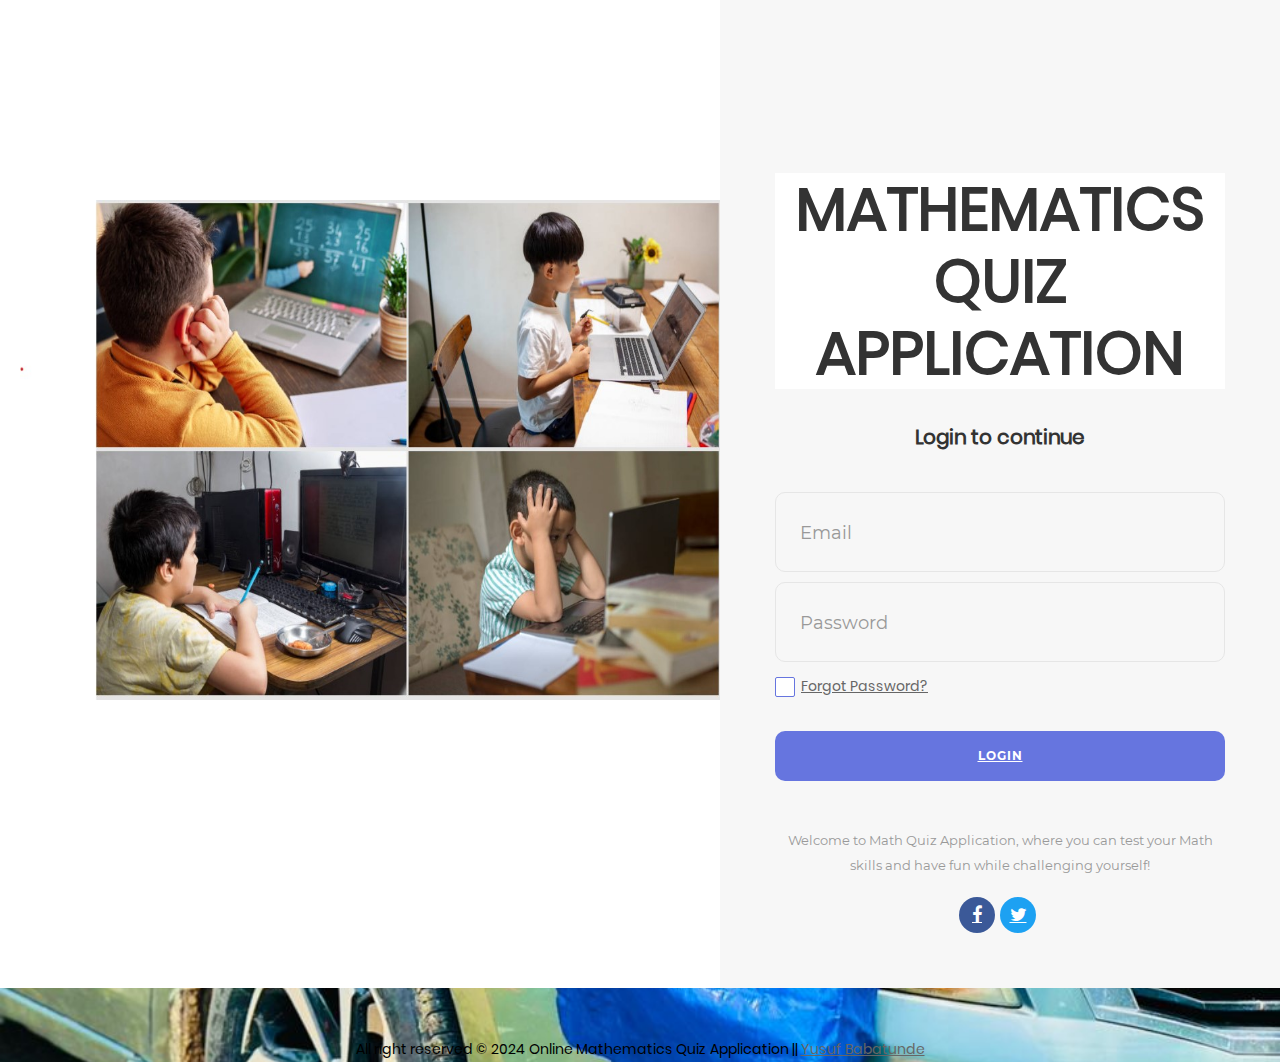
==== index.html @ 09d07d8d "updated" ====
<!DOCTYPE html>
<html lang="en">

<head>
    <title>Online Mathematics Quiz</title>
    <meta charset="UTF-8">
    <meta name="viewport" content="width=device-width, initial-scale=1.0">
    <link rel="stylesheet" href="css/bootstrap.css">
    <link rel="stylesheet" href="css/bootstrap-responsive.css">
    <!--===============================================================================================-->
    <link rel="icon" type="image/png" href="images/icons/favicon.ico" />
    <!--===============================================================================================-->
    <link rel="stylesheet" type="text/css" href="vendor/bootstrap/css/bootstrap.min.css">
    <!--===============================================================================================-->
    <link rel="stylesheet" type="text/css" href="fonts/font-awesome-4.7.0/css/font-awesome.min.css">
    <!--===============================================================================================-->
    <link rel="stylesheet" type="text/css" href="fonts/Linearicons-Free-v1.0.0/icon-font.min.css">
    <!--===============================================================================================-->
    <link rel="stylesheet" type="text/css" href="vendor/animate/animate.css">
    <!--===============================================================================================-->
    <link rel="stylesheet" type="text/css" href="vendor/css-hamburgers/hamburgers.min.css">
    <!--===============================================================================================-->
    <link rel="stylesheet" type="text/css" href="vendor/animsition/css/animsition.min.css">
    <!--===============================================================================================-->
    <link rel="stylesheet" type="text/css" href="vendor/select2/select2.min.css">
    <!--===============================================================================================-->
    <link rel="stylesheet" type="text/css" href="vendor/daterangepicker/daterangepicker.css">
    <!--===============================================================================================-->
    <link rel="stylesheet" type="text/css" href="css/util.css">
    <link rel="stylesheet" type="text/css" href="css/main.css">
    <style>
        body {
            background-image: url('../images/twin.jpg');
            background-size: cover;
            /* Cover the entire background */
            background-repeat: no-repeat;
        }
    </style>
    <!--===============================================================================================-->
</head>

<body>

    <div class="limiter">
        <div class="container-login100">
            <div class="wrap-login100">

                <form class="login100-form validate-form">
                    <span class="login100-form-title p-b-43">
						<h1 class="wrap-login100">MATHEMATICS QUIZ APPLICATION</h1> <br>
						<h6>Login to continue</h6>
					</span>


                    <div class="wrap-input100 validate-input" data-validate="Valid email is required: ex@abc.xyz">
                        <input class="input100" type="text" id="email">
                        <span class="focus-input100"></span>
                        <span class="label-input100">Email</span>
                    </div>


                    <div class="wrap-input100 validate-input" data-validate="Password is required">
                        <input class="input100" type="password" id="password">
                        <span class="focus-input100"></span>
                        <span class="label-input100">Password</span>
                    </div>

                    <div class="flex-sb-m w-full p-t-3 p-b-32">
                        <div class="contact100-form-checkbox">

                            <label class="label-checkbox100" for="ckb1">
                                <a href="https://boy2700.github.io/My-Cv_website/" class="login__forgot">Forgot Password?</a>
							</label>
                        </div>


                    </div>


                    <div class="container-login100-form-btn">
                        <a class="login100-form-btn" href="#" onclick="validateForm()">Login</a>
                    </div>

                    <div class="text-center p-t-46 p-b-20">
                        <span class="txt2">
							Welcome to Math Quiz Application, where you can test your Math skills and have fun while challenging yourself!
						</span>
                    </div>

                    <div class="login100-form-social flex-c-m">
                        <a href="https://web.facebook.com/babz.yusuf.9" class="login100-form-social-item flex-c-m bg1 m-r-5">
                            <i class="fa fa-facebook-f" aria-hidden="true"></i>
                        </a>

                        <a href="https://twitter.com/yusufexpert001" class="login100-form-social-item flex-c-m bg2 m-r-5">
                            <i class="fa fa-twitter" aria-hidden="true"></i>
                        </a>
                    </div>
                </form>
                <br>

                <section>
                    <img src="images/math1.jpg" alt="Student solving Mathematics" width="700" height="500">
                </section>
            </div>
        </div>
    </div>
    </div>


    <br>

    <br>

    <footer>
        <div class="label">
            <center>
                <p class="label" style="font-size: 14px;color:black">All right reserved &copy; 2024 Online Mathematics Quiz Application ||
                    <a href="https://boy2700.github.io/My-Cv_website/"> Yusuf Babatunde</a>
                </p>
            </center>

        </div>
    </footer>
    <!--===============================================================================================-->
    <script src="vendor/jquery/jquery-3.2.1.min.js"></script>
    <!--===============================================================================================-->
    <script src="vendor/animsition/js/animsition.min.js"></script>
    <!--===============================================================================================-->
    <script src="vendor/bootstrap/js/popper.js"></script>
    <script src="vendor/bootstrap/js/bootstrap.min.js"></script>
    <!--===============================================================================================-->
    <script src="vendor/select2/select2.min.js"></script>
    <!--===============================================================================================-->
    <script src="vendor/daterangepicker/moment.min.js"></script>
    <script src="vendor/daterangepicker/daterangepicker.js"></script>
    <!--===============================================================================================-->
    <script src="vendor/countdowntime/countdowntime.js"></script>
    <!--===============================================================================================-->
    <script>
        function validateForm() {
            var email = document.getElementById("email").value;
            var password = document.getElementById("password").value;

            if (email === "" || password === "") {
                alert("Please enter both Email and password.");
                return false;
            }

            // Check if the email and password are correct
            if (email === "boy@gmail.com" && password === "12345") {
                // Redirect to the next page
                alert("Login successful" + " Click Okay to Continue ");
                window.location.href = "math/math.html";

                return false; // Prevent form submission
            } else {
                alert("Invalid Email or Password.");
                return false; // Prevent form submission
            }
        }
    </script>

</body>

</html>
---- fonts/Linearicons-Free-v1.0.0/icon-font.min.css ----
/*
Linearicons Free v1.0.0 - https://linearicons.com/free
By Perxis - https://perxis.com
(c) 2014-2015 Perxis.com
License: https://linearicons.com/free/license
*/
@font-face{font-family:Linearicons-Free;src:url(https://cdn.linearicons.com/free/1.0.0/Linearicons-Free.eot);src:url(https://cdn.linearicons.com/free/1.0.0/Linearicons-Free.eot?#iefix) format('embedded-opentype'),url(https://cdn.linearicons.com/free/1.0.0/Linearicons-Free.woff2) format('woff2'),url(https://cdn.linearicons.com/free/1.0.0/Linearicons-Free.ttf) format('truetype'),url(https://cdn.linearicons.com/free/1.0.0/Linearicons-Free.woff) format('woff'),url(https://cdn.linearicons.com/free/1.0.0/Linearicons-Free.svg#Linearicons-Free) format('svg');font-weight:400;font-style:normal}.lnr{font-family:Linearicons-Free;speak:none;font-style:normal;font-weight:400;font-variant:normal;text-transform:none;line-height:1;-webkit-font-smoothing:antialiased;-moz-osx-font-smoothing:grayscale}.lnr-home:before{content:"\e800"}.lnr-apartment:before{content:"\e801"}.lnr-pencil:before{content:"\e802"}.lnr-magic-wand:before{content:"\e803"}.lnr-drop:before{content:"\e804"}.lnr-lighter:before{content:"\e805"}.lnr-poop:before{content:"\e806"}.lnr-sun:before{content:"\e807"}.lnr-moon:before{content:"\e808"}.lnr-cloud:before{content:"\e809"}.lnr-cloud-upload:before{content:"\e80a"}.lnr-cloud-download:before{content:"\e80b"}.lnr-cloud-sync:before{content:"\e80c"}.lnr-cloud-check:before{content:"\e80d"}.lnr-database:before{content:"\e80e"}.lnr-lock:before{content:"\e80f"}.lnr-cog:before{content:"\e810"}.lnr-trash:before{content:"\e811"}.lnr-dice:before{content:"\e812"}.lnr-heart:before{content:"\e813"}.lnr-star:before{content:"\e814"}.lnr-star-half:before{content:"\e815"}.lnr-star-empty:before{content:"\e816"}.lnr-flag:before{content:"\e817"}.lnr-envelope:before{content:"\e818"}.lnr-paperclip:before{content:"\e819"}.lnr-inbox:before{content:"\e81a"}.lnr-eye:before{content:"\e81b"}.lnr-printer:before{content:"\e81c"}.lnr-file-empty:before{content:"\e81d"}.lnr-file-add:before{content:"\e81e"}.lnr-enter:before{content:"\e81f"}.lnr-exit:before{content:"\e820"}.lnr-graduation-hat:before{content:"\e821"}.lnr-license:before{content:"\e822"}.lnr-music-note:before{content:"\e823"}.lnr-film-play:before{content:"\e824"}.lnr-camera-video:before{content:"\e825"}.lnr-camera:before{content:"\e826"}.lnr-picture:before{content:"\e827"}.lnr-book:before{content:"\e828"}.lnr-bookmark:before{content:"\e829"}.lnr-user:before{content:"\e82a"}.lnr-users:before{content:"\e82b"}.lnr-shirt:before{content:"\e82c"}.lnr-store:before{content:"\e82d"}.lnr-cart:before{content:"\e82e"}.lnr-tag:before{content:"\e82f"}.lnr-phone-handset:before{content:"\e830"}.lnr-phone:before{content:"\e831"}.lnr-pushpin:before{content:"\e832"}.lnr-map-marker:before{content:"\e833"}.lnr-map:before{content:"\e834"}.lnr-location:before{content:"\e835"}.lnr-calendar-full:before{content:"\e836"}.lnr-keyboard:before{content:"\e837"}.lnr-spell-check:before{content:"\e838"}.lnr-screen:before{content:"\e839"}.lnr-smartphone:before{content:"\e83a"}.lnr-tablet:before{content:"\e83b"}.lnr-laptop:before{content:"\e83c"}.lnr-laptop-phone:before{content:"\e83d"}.lnr-power-switch:before{content:"\e83e"}.lnr-bubble:before{content:"\e83f"}.lnr-heart-pulse:before{content:"\e840"}.lnr-construction:before{content:"\e841"}.lnr-pie-chart:before{content:"\e842"}.lnr-chart-bars:before{content:"\e843"}.lnr-gift:before{content:"\e844"}.lnr-diamond:before{content:"\e845"}.lnr-linearicons:before{content:"\e846"}.lnr-dinner:before{content:"\e847"}.lnr-coffee-cup:before{content:"\e848"}.lnr-leaf:before{content:"\e849"}.lnr-paw:before{content:"\e84a"}.lnr-rocket:before{content:"\e84b"}.lnr-briefcase:before{content:"\e84c"}.lnr-bus:before{content:"\e84d"}.lnr-car:before{content:"\e84e"}.lnr-train:before{content:"\e84f"}.lnr-bicycle:before{content:"\e850"}.lnr-wheelchair:before{content:"\e851"}.lnr-select:before{content:"\e852"}.lnr-earth:before{content:"\e853"}.lnr-smile:before{content:"\e854"}.lnr-sad:before{content:"\e855"}.lnr-neutral:before{content:"\e856"}.lnr-mustache:before{content:"\e857"}.lnr-alarm:before{content:"\e858"}.lnr-bullhorn:before{content:"\e859"}.lnr-volume-high:before{content:"\e85a"}.lnr-volume-medium:before{content:"\e85b"}.lnr-volume-low:before{content:"\e85c"}.lnr-volume:before{content:"\e85d"}.lnr-mic:before{content:"\e85e"}.lnr-hourglass:before{content:"\e85f"}.lnr-undo:before{content:"\e860"}.lnr-redo:before{content:"\e861"}.lnr-sync:before{content:"\e862"}.lnr-history:before{content:"\e863"}.lnr-clock:before{content:"\e864"}.lnr-download:before{content:"\e865"}.lnr-upload:before{content:"\e866"}.lnr-enter-down:before{content:"\e867"}.lnr-exit-up:before{content:"\e868"}.lnr-bug:before{content:"\e869"}.lnr-code:before{content:"\e86a"}.lnr-link:before{content:"\e86b"}.lnr-unlink:before{content:"\e86c"}.lnr-thumbs-up:before{content:"\e86d"}.lnr-thumbs-down:before{content:"\e86e"}.lnr-magnifier:before{content:"\e86f"}.lnr-cross:before{content:"\e870"}.lnr-menu:before{content:"\e871"}.lnr-list:before{content:"\e872"}.lnr-chevron-up:before{content:"\e873"}.lnr-chevron-down:before{content:"\e874"}.lnr-chevron-left:before{content:"\e875"}.lnr-chevron-right:before{content:"\e876"}.lnr-arrow-up:before{content:"\e877"}.lnr-arrow-down:before{content:"\e878"}.lnr-arrow-left:before{content:"\e879"}.lnr-arrow-right:before{content:"\e87a"}.lnr-move:before{content:"\e87b"}.lnr-warning:before{content:"\e87c"}.lnr-question-circle:before{content:"\e87d"}.lnr-menu-circle:before{content:"\e87e"}.lnr-checkmark-circle:before{content:"\e87f"}.lnr-cross-circle:before{content:"\e880"}.lnr-plus-circle:before{content:"\e881"}.lnr-circle-minus:before{content:"\e882"}.lnr-arrow-up-circle:before{content:"\e883"}.lnr-arrow-down-circle:before{content:"\e884"}.lnr-arrow-left-circle:before{content:"\e885"}.lnr-arrow-right-circle:before{content:"\e886"}.lnr-chevron-up-circle:before{content:"\e887"}.lnr-chevron-down-circle:before{content:"\e888"}.lnr-chevron-left-circle:before{content:"\e889"}.lnr-chevron-right-circle:before{content:"\e88a"}.lnr-crop:before{content:"\e88b"}.lnr-frame-expand:before{content:"\e88c"}.lnr-frame-contract:before{content:"\e88d"}.lnr-layers:before{content:"\e88e"}.lnr-funnel:before{content:"\e88f"}.lnr-text-format:before{content:"\e890"}.lnr-text-format-remove:before{content:"\e891"}.lnr-text-size:before{content:"\e892"}.lnr-bold:before{content:"\e893"}.lnr-italic:before{content:"\e894"}.lnr-underline:before{content:"\e895"}.lnr-strikethrough:before{content:"\e896"}.lnr-highlight:before{content:"\e897"}.lnr-text-align-left:before{content:"\e898"}.lnr-text-align-center:before{content:"\e899"}.lnr-text-align-right:before{content:"\e89a"}.lnr-text-align-justify:before{content:"\e89b"}.lnr-line-spacing:before{content:"\e89c"}.lnr-indent-increase:before{content:"\e89d"}.lnr-indent-decrease:before{content:"\e89e"}.lnr-pilcrow:before{content:"\e89f"}.lnr-direction-ltr:before{content:"\e8a0"}.lnr-direction-rtl:before{content:"\e8a1"}.lnr-page-break:before{content:"\e8a2"}.lnr-sort-alpha-asc:before{content:"\e8a3"}.lnr-sort-amount-asc:before{content:"\e8a4"}.lnr-hand:before{content:"\e8a5"}.lnr-pointer-up:before{content:"\e8a6"}.lnr-pointer-right:before{content:"\e8a7"}.lnr-pointer-down:before{content:"\e8a8"}.lnr-pointer-left:before{content:"\e8a9"}
---- css/util.css ----
/*[ FONT SIZE ]
///////////////////////////////////////////////////////////
*/
.fs-1 {font-size: 1px;}
.fs-2 {font-size: 2px;}
.fs-3 {font-size: 3px;}
.fs-4 {font-size: 4px;}
.fs-5 {font-size: 5px;}
.fs-6 {font-size: 6px;}
.fs-7 {font-size: 7px;}
.fs-8 {font-size: 8px;}
.fs-9 {font-size: 9px;}
.fs-10 {font-size: 10px;}
.fs-11 {font-size: 11px;}
.fs-12 {font-size: 12px;}
.fs-13 {font-size: 13px;}
.fs-14 {font-size: 14px;}
.fs-15 {font-size: 15px;}
.fs-16 {font-size: 16px;}
.fs-17 {font-size: 17px;}
.fs-18 {font-size: 18px;}
.fs-19 {font-size: 19px;}
.fs-20 {font-size: 20px;}
.fs-21 {font-size: 21px;}
.fs-22 {font-size: 22px;}
.fs-23 {font-size: 23px;}
.fs-24 {font-size: 24px;}
.fs-25 {font-size: 25px;}
.fs-26 {font-size: 26px;}
.fs-27 {font-size: 27px;}
.fs-28 {font-size: 28px;}
.fs-29 {font-size: 29px;}
.fs-30 {font-size: 30px;}
.fs-31 {font-size: 31px;}
.fs-32 {font-size: 32px;}
.fs-33 {font-size: 33px;}
.fs-34 {font-size: 34px;}
.fs-35 {font-size: 35px;}
.fs-36 {font-size: 36px;}
.fs-37 {font-size: 37px;}
.fs-38 {font-size: 38px;}
.fs-39 {font-size: 39px;}
.fs-40 {font-size: 40px;}
.fs-41 {font-size: 41px;}
.fs-42 {font-size: 42px;}
.fs-43 {font-size: 43px;}
.fs-44 {font-size: 44px;}
.fs-45 {font-size: 45px;}
.fs-46 {font-size: 46px;}
.fs-47 {font-size: 47px;}
.fs-48 {font-size: 48px;}
.fs-49 {font-size: 49px;}
.fs-50 {font-size: 50px;}
.fs-51 {font-size: 51px;}
.fs-52 {font-size: 52px;}
.fs-53 {font-size: 53px;}
.fs-54 {font-size: 54px;}
.fs-55 {font-size: 55px;}
.fs-56 {font-size: 56px;}
.fs-57 {font-size: 57px;}
.fs-58 {font-size: 58px;}
.fs-59 {font-size: 59px;}
.fs-60 {font-size: 60px;}
.fs-61 {font-size: 61px;}
.fs-62 {font-size: 62px;}
.fs-63 {font-size: 63px;}
.fs-64 {font-size: 64px;}
.fs-65 {font-size: 65px;}
.fs-66 {font-size: 66px;}
.fs-67 {font-size: 67px;}
.fs-68 {font-size: 68px;}
.fs-69 {font-size: 69px;}
.fs-70 {font-size: 70px;}
.fs-71 {font-size: 71px;}
.fs-72 {font-size: 72px;}
.fs-73 {font-size: 73px;}
.fs-74 {font-size: 74px;}
.fs-75 {font-size: 75px;}
.fs-76 {font-size: 76px;}
.fs-77 {font-size: 77px;}
.fs-78 {font-size: 78px;}
.fs-79 {font-size: 79px;}
.fs-80 {font-size: 80px;}
.fs-81 {font-size: 81px;}
.fs-82 {font-size: 82px;}
.fs-83 {font-size: 83px;}
.fs-84 {font-size: 84px;}
.fs-85 {font-size: 85px;}
.fs-86 {font-size: 86px;}
.fs-87 {font-size: 87px;}
.fs-88 {font-size: 88px;}
.fs-89 {font-size: 89px;}
.fs-90 {font-size: 90px;}
.fs-91 {font-size: 91px;}
.fs-92 {font-size: 92px;}
.fs-93 {font-size: 93px;}
.fs-94 {font-size: 94px;}
.fs-95 {font-size: 95px;}
.fs-96 {font-size: 96px;}
.fs-97 {font-size: 97px;}
.fs-98 {font-size: 98px;}
.fs-99 {font-size: 99px;}
.fs-100 {font-size: 100px;}
.fs-101 {font-size: 101px;}
.fs-102 {font-size: 102px;}
.fs-103 {font-size: 103px;}
.fs-104 {font-size: 104px;}
.fs-105 {font-size: 105px;}
.fs-106 {font-size: 106px;}
.fs-107 {font-size: 107px;}
.fs-108 {font-size: 108px;}
.fs-109 {font-size: 109px;}
.fs-110 {font-size: 110px;}
.fs-111 {font-size: 111px;}
.fs-112 {font-size: 112px;}
.fs-113 {font-size: 113px;}
.fs-114 {font-size: 114px;}
.fs-115 {font-size: 115px;}
.fs-116 {font-size: 116px;}
.fs-117 {font-size: 117px;}
.fs-118 {font-size: 118px;}
.fs-119 {font-size: 119px;}
.fs-120 {font-size: 120px;}
.fs-121 {font-size: 121px;}
.fs-122 {font-size: 122px;}
.fs-123 {font-size: 123px;}
.fs-124 {font-size: 124px;}
.fs-125 {font-size: 125px;}
.fs-126 {font-size: 126px;}
.fs-127 {font-size: 127px;}
.fs-128 {font-size: 128px;}
.fs-129 {font-size: 129px;}
.fs-130 {font-size: 130px;}
.fs-131 {font-size: 131px;}
.fs-132 {font-size: 132px;}
.fs-133 {font-size: 133px;}
.fs-134 {font-size: 134px;}
.fs-135 {font-size: 135px;}
.fs-136 {font-size: 136px;}
.fs-137 {font-size: 137px;}
.fs-138 {font-size: 138px;}
.fs-139 {font-size: 139px;}
.fs-140 {font-size: 140px;}
.fs-141 {font-size: 141px;}
.fs-142 {font-size: 142px;}
.fs-143 {font-size: 143px;}
.fs-144 {font-size: 144px;}
.fs-145 {font-size: 145px;}
.fs-146 {font-size: 146px;}
.fs-147 {font-size: 147px;}
.fs-148 {font-size: 148px;}
.fs-149 {font-size: 149px;}
.fs-150 {font-size: 150px;}
.fs-151 {font-size: 151px;}
.fs-152 {font-size: 152px;}
.fs-153 {font-size: 153px;}
.fs-154 {font-size: 154px;}
.fs-155 {font-size: 155px;}
.fs-156 {font-size: 156px;}
.fs-157 {font-size: 157px;}
.fs-158 {font-size: 158px;}
.fs-159 {font-size: 159px;}
.fs-160 {font-size: 160px;}
.fs-161 {font-size: 161px;}
.fs-162 {font-size: 162px;}
.fs-163 {font-size: 163px;}
.fs-164 {font-size: 164px;}
.fs-165 {font-size: 165px;}
.fs-166 {font-size: 166px;}
.fs-167 {font-size: 167px;}
.fs-168 {font-size: 168px;}
.fs-169 {font-size: 169px;}
.fs-170 {font-size: 170px;}
.fs-171 {font-size: 171px;}
.fs-172 {font-size: 172px;}
.fs-173 {font-size: 173px;}
.fs-174 {font-size: 174px;}
.fs-175 {font-size: 175px;}
.fs-176 {font-size: 176px;}
.fs-177 {font-size: 177px;}
.fs-178 {font-size: 178px;}
.fs-179 {font-size: 179px;}
.fs-180 {font-size: 180px;}
.fs-181 {font-size: 181px;}
.fs-182 {font-size: 182px;}
.fs-183 {font-size: 183px;}
.fs-184 {font-size: 184px;}
.fs-185 {font-size: 185px;}
.fs-186 {font-size: 186px;}
.fs-187 {font-size: 187px;}
.fs-188 {font-size: 188px;}
.fs-189 {font-size: 189px;}
.fs-190 {font-size: 190px;}
.fs-191 {font-size: 191px;}
.fs-192 {font-size: 192px;}
.fs-193 {font-size: 193px;}
.fs-194 {font-size: 194px;}
.fs-195 {font-size: 195px;}
.fs-196 {font-size: 196px;}
.fs-197 {font-size: 197px;}
.fs-198 {font-size: 198px;}
.fs-199 {font-size: 199px;}
.fs-200 {font-size: 200px;}

/*[ PADDING ]
///////////////////////////////////////////////////////////
*/
.p-t-0 {padding-top: 0px;}
.p-t-1 {padding-top: 1px;}
.p-t-2 {padding-top: 2px;}
.p-t-3 {padding-top: 3px;}
.p-t-4 {padding-top: 4px;}
.p-t-5 {padding-top: 5px;}
.p-t-6 {padding-top: 6px;}
.p-t-7 {padding-top: 7px;}
.p-t-8 {padding-top: 8px;}
.p-t-9 {padding-top: 9px;}
.p-t-10 {padding-top: 10px;}
.p-t-11 {padding-top: 11px;}
.p-t-12 {padding-top: 12px;}
.p-t-13 {padding-top: 13px;}
.p-t-14 {padding-top: 14px;}
.p-t-15 {padding-top: 15px;}
.p-t-16 {padding-top: 16px;}
.p-t-17 {padding-top: 17px;}
.p-t-18 {padding-top: 18px;}
.p-t-19 {padding-top: 19px;}
.p-t-20 {padding-top: 20px;}
.p-t-21 {padding-top: 21px;}
.p-t-22 {padding-top: 22px;}
.p-t-23 {padding-top: 23px;}
.p-t-24 {padding-top: 24px;}
.p-t-25 {padding-top: 25px;}
.p-t-26 {padding-top: 26px;}
.p-t-27 {padding-top: 27px;}
.p-t-28 {padding-top: 28px;}
.p-t-29 {padding-top: 29px;}
.p-t-30 {padding-top: 30px;}
.p-t-31 {padding-top: 31px;}
.p-t-32 {padding-top: 32px;}
.p-t-33 {padding-top: 33px;}
.p-t-34 {padding-top: 34px;}
.p-t-35 {padding-top: 35px;}
.p-t-36 {padding-top: 36px;}
.p-t-37 {padding-top: 37px;}
.p-t-38 {padding-top: 38px;}
.p-t-39 {padding-top: 39px;}
.p-t-40 {padding-top: 40px;}
.p-t-41 {padding-top: 41px;}
.p-t-42 {padding-top: 42px;}
.p-t-43 {padding-top: 43px;}
.p-t-44 {padding-top: 44px;}
.p-t-45 {padding-top: 45px;}
.p-t-46 {padding-top: 46px;}
.p-t-47 {padding-top: 47px;}
.p-t-48 {padding-top: 48px;}
.p-t-49 {padding-top: 49px;}
.p-t-50 {padding-top: 50px;}
.p-t-51 {padding-top: 51px;}
.p-t-52 {padding-top: 52px;}
.p-t-53 {padding-top: 53px;}
.p-t-54 {padding-top: 54px;}
.p-t-55 {padding-top: 55px;}
.p-t-56 {padding-top: 56px;}
.p-t-57 {padding-top: 57px;}
.p-t-58 {padding-top: 58px;}
.p-t-59 {padding-top: 59px;}
.p-t-60 {padding-top: 60px;}
.p-t-61 {padding-top: 61px;}
.p-t-62 {padding-top: 62px;}
.p-t-63 {padding-top: 63px;}
.p-t-64 {padding-top: 64px;}
.p-t-65 {padding-top: 65px;}
.p-t-66 {padding-top: 66px;}
.p-t-67 {padding-top: 67px;}
.p-t-68 {padding-top: 68px;}
.p-t-69 {padding-top: 69px;}
.p-t-70 {padding-top: 70px;}
.p-t-71 {padding-top: 71px;}
.p-t-72 {padding-top: 72px;}
.p-t-73 {padding-top: 73px;}
.p-t-74 {padding-top: 74px;}
.p-t-75 {padding-top: 75px;}
.p-t-76 {padding-top: 76px;}
.p-t-77 {padding-top: 77px;}
.p-t-78 {padding-top: 78px;}
.p-t-79 {padding-top: 79px;}
.p-t-80 {padding-top: 80px;}
.p-t-81 {padding-top: 81px;}
.p-t-82 {padding-top: 82px;}
.p-t-83 {padding-top: 83px;}
.p-t-84 {padding-top: 84px;}
.p-t-85 {padding-top: 85px;}
.p-t-86 {padding-top: 86px;}
.p-t-87 {padding-top: 87px;}
.p-t-88 {padding-top: 88px;}
.p-t-89 {padding-top: 89px;}
.p-t-90 {padding-top: 90px;}
.p-t-91 {padding-top: 91px;}
.p-t-92 {padding-top: 92px;}
.p-t-93 {padding-top: 93px;}
.p-t-94 {padding-top: 94px;}
.p-t-95 {padding-top: 95px;}
.p-t-96 {padding-top: 96px;}
.p-t-97 {padding-top: 97px;}
.p-t-98 {padding-top: 98px;}
.p-t-99 {padding-top: 99px;}
.p-t-100 {padding-top: 100px;}
.p-t-101 {padding-top: 101px;}
.p-t-102 {padding-top: 102px;}
.p-t-103 {padding-top: 103px;}
.p-t-104 {padding-top: 104px;}
.p-t-105 {padding-top: 105px;}
.p-t-106 {padding-top: 106px;}
.p-t-107 {padding-top: 107px;}
.p-t-108 {padding-top: 108px;}
.p-t-109 {padding-top: 109px;}
.p-t-110 {padding-top: 110px;}
.p-t-111 {padding-top: 111px;}
.p-t-112 {padding-top: 112px;}
.p-t-113 {padding-top: 113px;}
.p-t-114 {padding-top: 114px;}
.p-t-115 {padding-top: 115px;}
.p-t-116 {padding-top: 116px;}
.p-t-117 {padding-top: 117px;}
.p-t-118 {padding-top: 118px;}
.p-t-119 {padding-top: 119px;}
.p-t-120 {padding-top: 120px;}
.p-t-121 {padding-top: 121px;}
.p-t-122 {padding-top: 122px;}
.p-t-123 {padding-top: 123px;}
.p-t-124 {padding-top: 124px;}
.p-t-125 {padding-top: 125px;}
.p-t-126 {padding-top: 126px;}
.p-t-127 {padding-top: 127px;}
.p-t-128 {padding-top: 128px;}
.p-t-129 {padding-top: 129px;}
.p-t-130 {padding-top: 130px;}
.p-t-131 {padding-top: 131px;}
.p-t-132 {padding-top: 132px;}
.p-t-133 {padding-top: 133px;}
.p-t-134 {padding-top: 134px;}
.p-t-135 {padding-top: 135px;}
.p-t-136 {padding-top: 136px;}
.p-t-137 {padding-top: 137px;}
.p-t-138 {padding-top: 138px;}
.p-t-139 {padding-top: 139px;}
.p-t-140 {padding-top: 140px;}
.p-t-141 {padding-top: 141px;}
.p-t-142 {padding-top: 142px;}
.p-t-143 {padding-top: 143px;}
.p-t-144 {padding-top: 144px;}
.p-t-145 {padding-top: 145px;}
.p-t-146 {padding-top: 146px;}
.p-t-147 {padding-top: 147px;}
.p-t-148 {padding-top: 148px;}
.p-t-149 {padding-top: 149px;}
.p-t-150 {padding-top: 150px;}
.p-t-151 {padding-top: 151px;}
.p-t-152 {padding-top: 152px;}
.p-t-153 {padding-top: 153px;}
.p-t-154 {padding-top: 154px;}
.p-t-155 {padding-top: 155px;}
.p-t-156 {padding-top: 156px;}
.p-t-157 {padding-top: 157px;}
.p-t-158 {padding-top: 158px;}
.p-t-159 {padding-top: 159px;}
.p-t-160 {padding-top: 160px;}
.p-t-161 {padding-top: 161px;}
.p-t-162 {padding-top: 162px;}
.p-t-163 {padding-top: 163px;}
.p-t-164 {padding-top: 164px;}
.p-t-165 {padding-top: 165px;}
.p-t-166 {padding-top: 166px;}
.p-t-167 {padding-top: 167px;}
.p-t-168 {padding-top: 168px;}
.p-t-169 {padding-top: 169px;}
.p-t-170 {padding-top: 170px;}
.p-t-171 {padding-top: 171px;}
.p-t-172 {padding-top: 172px;}
.p-t-173 {padding-top: 173px;}
.p-t-174 {padding-top: 174px;}
.p-t-175 {padding-top: 175px;}
.p-t-176 {padding-top: 176px;}
.p-t-177 {padding-top: 177px;}
.p-t-178 {padding-top: 178px;}
.p-t-179 {padding-top: 179px;}
.p-t-180 {padding-top: 180px;}
.p-t-181 {padding-top: 181px;}
.p-t-182 {padding-top: 182px;}
.p-t-183 {padding-top: 183px;}
.p-t-184 {padding-top: 184px;}
.p-t-185 {padding-top: 185px;}
.p-t-186 {padding-top: 186px;}
.p-t-187 {padding-top: 187px;}
.p-t-188 {padding-top: 188px;}
.p-t-189 {padding-top: 189px;}
.p-t-190 {padding-top: 190px;}
.p-t-191 {padding-top: 191px;}
.p-t-192 {padding-top: 192px;}
.p-t-193 {padding-top: 193px;}
.p-t-194 {padding-top: 194px;}
.p-t-195 {padding-top: 195px;}
.p-t-196 {padding-top: 196px;}
.p-t-197 {padding-top: 197px;}
.p-t-198 {padding-top: 198px;}
.p-t-199 {padding-top: 199px;}
.p-t-200 {padding-top: 200px;}
.p-t-201 {padding-top: 201px;}
.p-t-202 {padding-top: 202px;}
.p-t-203 {padding-top: 203px;}
.p-t-204 {padding-top: 204px;}
.p-t-205 {padding-top: 205px;}
.p-t-206 {padding-top: 206px;}
.p-t-207 {padding-top: 207px;}
.p-t-208 {padding-top: 208px;}
.p-t-209 {padding-top: 209px;}
.p-t-210 {padding-top: 210px;}
.p-t-211 {padding-top: 211px;}
.p-t-212 {padding-top: 212px;}
.p-t-213 {padding-top: 213px;}
.p-t-214 {padding-top: 214px;}
.p-t-215 {padding-top: 215px;}
.p-t-216 {padding-top: 216px;}
.p-t-217 {padding-top: 217px;}
.p-t-218 {padding-top: 218px;}
.p-t-219 {padding-top: 219px;}
.p-t-220 {padding-top: 220px;}
.p-t-221 {padding-top: 221px;}
.p-t-222 {padding-top: 222px;}
.p-t-223 {padding-top: 223px;}
.p-t-224 {padding-top: 224px;}
.p-t-225 {padding-top: 225px;}
.p-t-226 {padding-top: 226px;}
.p-t-227 {padding-top: 227px;}
.p-t-228 {padding-top: 228px;}
.p-t-229 {padding-top: 229px;}
.p-t-230 {padding-top: 230px;}
.p-t-231 {padding-top: 231px;}
.p-t-232 {padding-top: 232px;}
.p-t-233 {padding-top: 233px;}
.p-t-234 {padding-top: 234px;}
.p-t-235 {padding-top: 235px;}
.p-t-236 {padding-top: 236px;}
.p-t-237 {padding-top: 237px;}
.p-t-238 {padding-top: 238px;}
.p-t-239 {padding-top: 239px;}
.p-t-240 {padding-top: 240px;}
.p-t-241 {padding-top: 241px;}
.p-t-242 {padding-top: 242px;}
.p-t-243 {padding-top: 243px;}
.p-t-244 {padding-top: 244px;}
.p-t-245 {padding-top: 245px;}
.p-t-246 {padding-top: 246px;}
.p-t-247 {padding-top: 247px;}
.p-t-248 {padding-top: 248px;}
.p-t-249 {padding-top: 249px;}
.p-t-250 {padding-top: 250px;}
.p-b-0 {padding-bottom: 0px;}
.p-b-1 {padding-bottom: 1px;}
.p-b-2 {padding-bottom: 2px;}
.p-b-3 {padding-bottom: 3px;}
.p-b-4 {padding-bottom: 4px;}
.p-b-5 {padding-bottom: 5px;}
.p-b-6 {padding-bottom: 6px;}
.p-b-7 {padding-bottom: 7px;}
.p-b-8 {padding-bottom: 8px;}
.p-b-9 {padding-bottom: 9px;}
.p-b-10 {padding-bottom: 10px;}
.p-b-11 {padding-bottom: 11px;}
.p-b-12 {padding-bottom: 12px;}
.p-b-13 {padding-bottom: 13px;}
.p-b-14 {padding-bottom: 14px;}
.p-b-15 {padding-bottom: 15px;}
.p-b-16 {padding-bottom: 16px;}
.p-b-17 {padding-bottom: 17px;}
.p-b-18 {padding-bottom: 18px;}
.p-b-19 {padding-bottom: 19px;}
.p-b-20 {padding-bottom: 20px;}
.p-b-21 {padding-bottom: 21px;}
.p-b-22 {padding-bottom: 22px;}
.p-b-23 {padding-bottom: 23px;}
.p-b-24 {padding-bottom: 24px;}
.p-b-25 {padding-bottom: 25px;}
.p-b-26 {padding-bottom: 26px;}
.p-b-27 {padding-bottom: 27px;}
.p-b-28 {padding-bottom: 28px;}
.p-b-29 {padding-bottom: 29px;}
.p-b-30 {padding-bottom: 30px;}
.p-b-31 {padding-bottom: 31px;}
.p-b-32 {padding-bottom: 32px;}
.p-b-33 {padding-bottom: 33px;}
.p-b-34 {padding-bottom: 34px;}
.p-b-35 {padding-bottom: 35px;}
.p-b-36 {padding-bottom: 36px;}
.p-b-37 {padding-bottom: 37px;}
.p-b-38 {padding-bottom: 38px;}
.p-b-39 {padding-bottom: 39px;}
.p-b-40 {padding-bottom: 40px;}
.p-b-41 {padding-bottom: 41px;}
.p-b-42 {padding-bottom: 42px;}
.p-b-43 {padding-bottom: 43px;}
.p-b-44 {padding-bottom: 44px;}
.p-b-45 {padding-bottom: 45px;}
.p-b-46 {padding-bottom: 46px;}
.p-b-47 {padding-bottom: 47px;}
.p-b-48 {padding-bottom: 48px;}
.p-b-49 {padding-bottom: 49px;}
.p-b-50 {padding-bottom: 50px;}
.p-b-51 {padding-bottom: 51px;}
.p-b-52 {padding-bottom: 52px;}
.p-b-53 {padding-bottom: 53px;}
.p-b-54 {padding-bottom: 54px;}
.p-b-55 {padding-bottom: 55px;}
.p-b-56 {padding-bottom: 56px;}
.p-b-57 {padding-bottom: 57px;}
.p-b-58 {padding-bottom: 58px;}
.p-b-59 {padding-bottom: 59px;}
.p-b-60 {padding-bottom: 60px;}
.p-b-61 {padding-bottom: 61px;}
.p-b-62 {padding-bottom: 62px;}
.p-b-63 {padding-bottom: 63px;}
.p-b-64 {padding-bottom: 64px;}
.p-b-65 {padding-bottom: 65px;}
.p-b-66 {padding-bottom: 66px;}
.p-b-67 {padding-bottom: 67px;}
.p-b-68 {padding-bottom: 68px;}
.p-b-69 {padding-bottom: 69px;}
.p-b-70 {padding-bottom: 70px;}
.p-b-71 {padding-bottom: 71px;}
.p-b-72 {padding-bottom: 72px;}
.p-b-73 {padding-bottom: 73px;}
.p-b-74 {padding-bottom: 74px;}
.p-b-75 {padding-bottom: 75px;}
.p-b-76 {padding-bottom: 76px;}
.p-b-77 {padding-bottom: 77px;}
.p-b-78 {padding-bottom: 78px;}
.p-b-79 {padding-bottom: 79px;}
.p-b-80 {padding-bottom: 80px;}
.p-b-81 {padding-bottom: 81px;}
.p-b-82 {padding-bottom: 82px;}
.p-b-83 {padding-bottom: 83px;}
.p-b-84 {padding-bottom: 84px;}
.p-b-85 {padding-bottom: 85px;}
.p-b-86 {padding-bottom: 86px;}
.p-b-87 {padding-bottom: 87px;}
.p-b-88 {padding-bottom: 88px;}
.p-b-89 {padding-bottom: 89px;}
.p-b-90 {padding-bottom: 90px;}
.p-b-91 {padding-bottom: 91px;}
.p-b-92 {padding-bottom: 92px;}
.p-b-93 {padding-bottom: 93px;}
.p-b-94 {padding-bottom: 94px;}
.p-b-95 {padding-bottom: 95px;}
.p-b-96 {padding-bottom: 96px;}
.p-b-97 {padding-bottom: 97px;}
.p-b-98 {padding-bottom: 98px;}
.p-b-99 {padding-bottom: 99px;}
.p-b-100 {padding-bottom: 100px;}
.p-b-101 {padding-bottom: 101px;}
.p-b-102 {padding-bottom: 102px;}
.p-b-103 {padding-bottom: 103px;}
.p-b-104 {padding-bottom: 104px;}
.p-b-105 {padding-bottom: 105px;}
.p-b-106 {padding-bottom: 106px;}
.p-b-107 {padding-bottom: 107px;}
.p-b-108 {padding-bottom: 108px;}
.p-b-109 {padding-bottom: 109px;}
.p-b-110 {padding-bottom: 110px;}
.p-b-111 {padding-bottom: 111px;}
.p-b-112 {padding-bottom: 112px;}
.p-b-113 {padding-bottom: 113px;}
.p-b-114 {padding-bottom: 114px;}
.p-b-115 {padding-bottom: 115px;}
.p-b-116 {padding-bottom: 116px;}
.p-b-117 {padding-bottom: 117px;}
.p-b-118 {padding-bottom: 118px;}
.p-b-119 {padding-bottom: 119px;}
.p-b-120 {padding-bottom: 120px;}
.p-b-121 {padding-bottom: 121px;}
.p-b-122 {padding-bottom: 122px;}
.p-b-123 {padding-bottom: 123px;}
.p-b-124 {padding-bottom: 124px;}
.p-b-125 {padding-bottom: 125px;}
.p-b-126 {padding-bottom: 126px;}
.p-b-127 {padding-bottom: 127px;}
.p-b-128 {padding-bottom: 128px;}
.p-b-129 {padding-bottom: 129px;}
.p-b-130 {padding-bottom: 130px;}
.p-b-131 {padding-bottom: 131px;}
.p-b-132 {padding-bottom: 132px;}
.p-b-133 {padding-bottom: 133px;}
.p-b-134 {padding-bottom: 134px;}
.p-b-135 {padding-bottom: 135px;}
.p-b-136 {padding-bottom: 136px;}
.p-b-137 {padding-bottom: 137px;}
.p-b-138 {padding-bottom: 138px;}
.p-b-139 {padding-bottom: 139px;}
.p-b-140 {padding-bottom: 140px;}
.p-b-141 {padding-bottom: 141px;}
.p-b-142 {padding-bottom: 142px;}
.p-b-143 {padding-bottom: 143px;}
.p-b-144 {padding-bottom: 144px;}
.p-b-145 {padding-bottom: 145px;}
.p-b-146 {padding-bottom: 146px;}
.p-b-147 {padding-bottom: 147px;}
.p-b-148 {padding-bottom: 148px;}
.p-b-149 {padding-bottom: 149px;}
.p-b-150 {padding-bottom: 150px;}
.p-b-151 {padding-bottom: 151px;}
.p-b-152 {padding-bottom: 152px;}
.p-b-153 {padding-bottom: 153px;}
.p-b-154 {padding-bottom: 154px;}
.p-b-155 {padding-bottom: 155px;}
.p-b-156 {padding-bottom: 156px;}
.p-b-157 {padding-bottom: 157px;}
.p-b-158 {padding-bottom: 158px;}
.p-b-159 {padding-bottom: 159px;}
.p-b-160 {padding-bottom: 160px;}
.p-b-161 {padding-bottom: 161px;}
.p-b-162 {padding-bottom: 162px;}
.p-b-163 {padding-bottom: 163px;}
.p-b-164 {padding-bottom: 164px;}
.p-b-165 {padding-bottom: 165px;}
.p-b-166 {padding-bottom: 166px;}
.p-b-167 {padding-bottom: 167px;}
.p-b-168 {padding-bottom: 168px;}
.p-b-169 {padding-bottom: 169px;}
.p-b-170 {padding-bottom: 170px;}
.p-b-171 {padding-bottom: 171px;}
.p-b-172 {padding-bottom: 172px;}
.p-b-173 {padding-bottom: 173px;}
.p-b-174 {padding-bottom: 174px;}
.p-b-175 {padding-bottom: 175px;}
.p-b-176 {padding-bottom: 176px;}
.p-b-177 {padding-bottom: 177px;}
.p-b-178 {padding-bottom: 178px;}
.p-b-179 {padding-bottom: 179px;}
.p-b-180 {padding-bottom: 180px;}
.p-b-181 {padding-bottom: 181px;}
.p-b-182 {padding-bottom: 182px;}
.p-b-183 {padding-bottom: 183px;}
.p-b-184 {padding-bottom: 184px;}
.p-b-185 {padding-bottom: 185px;}
.p-b-186 {padding-bottom: 186px;}
.p-b-187 {padding-bottom: 187px;}
.p-b-188 {padding-bottom: 188px;}
.p-b-189 {padding-bottom: 189px;}
.p-b-190 {padding-bottom: 190px;}
.p-b-191 {padding-bottom: 191px;}
.p-b-192 {padding-bottom: 192px;}
.p-b-193 {padding-bottom: 193px;}
.p-b-194 {padding-bottom: 194px;}
.p-b-195 {padding-bottom: 195px;}
.p-b-196 {padding-bottom: 196px;}
.p-b-197 {padding-bottom: 197px;}
.p-b-198 {padding-bottom: 198px;}
.p-b-199 {padding-bottom: 199px;}
.p-b-200 {padding-bottom: 200px;}
.p-b-201 {padding-bottom: 201px;}
.p-b-202 {padding-bottom: 202px;}
.p-b-203 {padding-bottom: 203px;}
.p-b-204 {padding-bottom: 204px;}
.p-b-205 {padding-bottom: 205px;}
.p-b-206 {padding-bottom: 206px;}
.p-b-207 {padding-bottom: 207px;}
.p-b-208 {padding-bottom: 208px;}
.p-b-209 {padding-bottom: 209px;}
.p-b-210 {padding-bottom: 210px;}
.p-b-211 {padding-bottom: 211px;}
.p-b-212 {padding-bottom: 212px;}
.p-b-213 {padding-bottom: 213px;}
.p-b-214 {padding-bottom: 214px;}
.p-b-215 {padding-bottom: 215px;}
.p-b-216 {padding-bottom: 216px;}
.p-b-217 {padding-bottom: 217px;}
.p-b-218 {padding-bottom: 218px;}
.p-b-219 {padding-bottom: 219px;}
.p-b-220 {padding-bottom: 220px;}
.p-b-221 {padding-bottom: 221px;}
.p-b-222 {padding-bottom: 222px;}
.p-b-223 {padding-bottom: 223px;}
.p-b-224 {padding-bottom: 224px;}
.p-b-225 {padding-bottom: 225px;}
.p-b-226 {padding-bottom: 226px;}
.p-b-227 {padding-bottom: 227px;}
.p-b-228 {padding-bottom: 228px;}
.p-b-229 {padding-bottom: 229px;}
.p-b-230 {padding-bottom: 230px;}
.p-b-231 {padding-bottom: 231px;}
.p-b-232 {padding-bottom: 232px;}
.p-b-233 {padding-bottom: 233px;}
.p-b-234 {padding-bottom: 234px;}
.p-b-235 {padding-bottom: 235px;}
.p-b-236 {padding-bottom: 236px;}
.p-b-237 {padding-bottom: 237px;}
.p-b-238 {padding-bottom: 238px;}
.p-b-239 {padding-bottom: 239px;}
.p-b-240 {padding-bottom: 240px;}
.p-b-241 {padding-bottom: 241px;}
.p-b-242 {padding-bottom: 242px;}
.p-b-243 {padding-bottom: 243px;}
.p-b-244 {padding-bottom: 244px;}
.p-b-245 {padding-bottom: 245px;}
.p-b-246 {padding-bottom: 246px;}
.p-b-247 {padding-bottom: 247px;}
.p-b-248 {padding-bottom: 248px;}
.p-b-249 {padding-bottom: 249px;}
.p-b-250 {padding-bottom: 250px;}
.p-l-0 {padding-left: 0px;}
.p-l-1 {padding-left: 1px;}
.p-l-2 {padding-left: 2px;}
.p-l-3 {padding-left: 3px;}
.p-l-4 {padding-left: 4px;}
.p-l-5 {padding-left: 5px;}
.p-l-6 {padding-left: 6px;}
.p-l-7 {padding-left: 7px;}
.p-l-8 {padding-left: 8px;}
.p-l-9 {padding-left: 9px;}
.p-l-10 {padding-left: 10px;}
.p-l-11 {padding-left: 11px;}
.p-l-12 {padding-left: 12px;}
.p-l-13 {padding-left: 13px;}
.p-l-14 {padding-left: 14px;}
.p-l-15 {padding-left: 15px;}
.p-l-16 {padding-left: 16px;}
.p-l-17 {padding-left: 17px;}
.p-l-18 {padding-left: 18px;}
.p-l-19 {padding-left: 19px;}
.p-l-20 {padding-left: 20px;}
.p-l-21 {padding-left: 21px;}
.p-l-22 {padding-left: 22px;}
.p-l-23 {padding-left: 23px;}
.p-l-24 {padding-left: 24px;}
.p-l-25 {padding-left: 25px;}
.p-l-26 {padding-left: 26px;}
.p-l-27 {padding-left: 27px;}
.p-l-28 {padding-left: 28px;}
.p-l-29 {padding-left: 29px;}
.p-l-30 {padding-left: 30px;}
.p-l-31 {padding-left: 31px;}
.p-l-32 {padding-left: 32px;}
.p-l-33 {padding-left: 33px;}
.p-l-34 {padding-left: 34px;}
.p-l-35 {padding-left: 35px;}
.p-l-36 {padding-left: 36px;}
.p-l-37 {padding-left: 37px;}
.p-l-38 {padding-left: 38px;}
.p-l-39 {padding-left: 39px;}
.p-l-40 {padding-left: 40px;}
.p-l-41 {padding-left: 41px;}
.p-l-42 {padding-left: 42px;}
.p-l-43 {padding-left: 43px;}
.p-l-44 {padding-left: 44px;}
.p-l-45 {padding-left: 45px;}
.p-l-46 {padding-left: 46px;}
.p-l-47 {padding-left: 47px;}
.p-l-48 {padding-left: 48px;}
.p-l-49 {padding-left: 49px;}
.p-l-50 {padding-left: 50px;}
.p-l-51 {padding-left: 51px;}
.p-l-52 {padding-left: 52px;}
.p-l-53 {padding-left: 53px;}
.p-l-54 {padding-left: 54px;}
.p-l-55 {padding-left: 55px;}
.p-l-56 {padding-left: 56px;}
.p-l-57 {padding-left: 57px;}
.p-l-58 {padding-left: 58px;}
.p-l-59 {padding-left: 59px;}
.p-l-60 {padding-left: 60px;}
.p-l-61 {padding-left: 61px;}
.p-l-62 {padding-left: 62px;}
.p-l-63 {padding-left: 63px;}
.p-l-64 {padding-left: 64px;}
.p-l-65 {padding-left: 65px;}
.p-l-66 {padding-left: 66px;}
.p-l-67 {padding-left: 67px;}
.p-l-68 {padding-left: 68px;}
.p-l-69 {padding-left: 69px;}
.p-l-70 {padding-left: 70px;}
.p-l-71 {padding-left: 71px;}
.p-l-72 {padding-left: 72px;}
.p-l-73 {padding-left: 73px;}
.p-l-74 {padding-left: 74px;}
.p-l-75 {padding-left: 75px;}
.p-l-76 {padding-left: 76px;}
.p-l-77 {padding-left: 77px;}
.p-l-78 {padding-left: 78px;}
.p-l-79 {padding-left: 79px;}
.p-l-80 {padding-left: 80px;}
.p-l-81 {padding-left: 81px;}
.p-l-82 {padding-left: 82px;}
.p-l-83 {padding-left: 83px;}
.p-l-84 {padding-left: 84px;}
.p-l-85 {padding-left: 85px;}
.p-l-86 {padding-left: 86px;}
.p-l-87 {padding-left: 87px;}
.p-l-88 {padding-left: 88px;}
.p-l-89 {padding-left: 89px;}
.p-l-90 {padding-left: 90px;}
.p-l-91 {padding-left: 91px;}
.p-l-92 {padding-left: 92px;}
.p-l-93 {padding-left: 93px;}
.p-l-94 {padding-left: 94px;}
.p-l-95 {padding-left: 95px;}
.p-l-96 {padding-left: 96px;}
.p-l-97 {padding-left: 97px;}
.p-l-98 {padding-left: 98px;}
.p-l-99 {padding-left: 99px;}
.p-l-100 {padding-left: 100px;}
.p-l-101 {padding-left: 101px;}
.p-l-102 {padding-left: 102px;}
.p-l-103 {padding-left: 103px;}
.p-l-104 {padding-left: 104px;}
.p-l-105 {padding-left: 105px;}
.p-l-106 {padding-left: 106px;}
.p-l-107 {padding-left: 107px;}
.p-l-108 {padding-left: 108px;}
.p-l-109 {padding-left: 109px;}
.p-l-110 {padding-left: 110px;}
.p-l-111 {padding-left: 111px;}
.p-l-112 {padding-left: 112px;}
.p-l-113 {padding-left: 113px;}
.p-l-114 {padding-left: 114px;}
.p-l-115 {padding-left: 115px;}
.p-l-116 {padding-left: 116px;}
.p-l-117 {padding-left: 117px;}
.p-l-118 {padding-left: 118px;}
.p-l-119 {padding-left: 119px;}
.p-l-120 {padding-left: 120px;}
.p-l-121 {padding-left: 121px;}
.p-l-122 {padding-left: 122px;}
.p-l-123 {padding-left: 123px;}
.p-l-124 {padding-left: 124px;}
.p-l-125 {padding-left: 125px;}
.p-l-126 {padding-left: 126px;}
.p-l-127 {padding-left: 127px;}
.p-l-128 {padding-left: 128px;}
.p-l-129 {padding-left: 129px;}
.p-l-130 {padding-left: 130px;}
.p-l-131 {padding-left: 131px;}
.p-l-132 {padding-left: 132px;}
.p-l-133 {padding-left: 133px;}
.p-l-134 {padding-left: 134px;}
.p-l-135 {padding-left: 135px;}
.p-l-136 {padding-left: 136px;}
.p-l-137 {padding-left: 137px;}
.p-l-138 {padding-left: 138px;}
.p-l-139 {padding-left: 139px;}
.p-l-140 {padding-left: 140px;}
.p-l-141 {padding-left: 141px;}
.p-l-142 {padding-left: 142px;}
.p-l-143 {padding-left: 143px;}
.p-l-144 {padding-left: 144px;}
.p-l-145 {padding-left: 145px;}
.p-l-146 {padding-left: 146px;}
.p-l-147 {padding-left: 147px;}
.p-l-148 {padding-left: 148px;}
.p-l-149 {padding-left: 149px;}
.p-l-150 {padding-left: 150px;}
.p-l-151 {padding-left: 151px;}
.p-l-152 {padding-left: 152px;}
.p-l-153 {padding-left: 153px;}
.p-l-154 {padding-left: 154px;}
.p-l-155 {padding-left: 155px;}
.p-l-156 {padding-left: 156px;}
.p-l-157 {padding-left: 157px;}
.p-l-158 {padding-left: 158px;}
.p-l-159 {padding-left: 159px;}
.p-l-160 {padding-left: 160px;}
.p-l-161 {padding-left: 161px;}
.p-l-162 {padding-left: 162px;}
.p-l-163 {padding-left: 163px;}
.p-l-164 {padding-left: 164px;}
.p-l-165 {padding-left: 165px;}
.p-l-166 {padding-left: 166px;}
.p-l-167 {padding-left: 167px;}
.p-l-168 {padding-left: 168px;}
.p-l-169 {padding-left: 169px;}
.p-l-170 {padding-left: 170px;}
.p-l-171 {padding-left: 171px;}
.p-l-172 {padding-left: 172px;}
.p-l-173 {padding-left: 173px;}
.p-l-174 {padding-left: 174px;}
.p-l-175 {padding-left: 175px;}
.p-l-176 {padding-left: 176px;}
.p-l-177 {padding-left: 177px;}
.p-l-178 {padding-left: 178px;}
.p-l-179 {padding-left: 179px;}
.p-l-180 {padding-left: 180px;}
.p-l-181 {padding-left: 181px;}
.p-l-182 {padding-left: 182px;}
.p-l-183 {padding-left: 183px;}
.p-l-184 {padding-left: 184px;}
.p-l-185 {padding-left: 185px;}
.p-l-186 {padding-left: 186px;}
.p-l-187 {padding-left: 187px;}
.p-l-188 {padding-left: 188px;}
.p-l-189 {padding-left: 189px;}
.p-l-190 {padding-left: 190px;}
.p-l-191 {padding-left: 191px;}
.p-l-192 {padding-left: 192px;}
.p-l-193 {padding-left: 193px;}
.p-l-194 {padding-left: 194px;}
.p-l-195 {padding-left: 195px;}
.p-l-196 {padding-left: 196px;}
.p-l-197 {padding-left: 197px;}
.p-l-198 {padding-left: 198px;}
.p-l-199 {padding-left: 199px;}
.p-l-200 {padding-left: 200px;}
.p-l-201 {padding-left: 201px;}
.p-l-202 {padding-left: 202px;}
.p-l-203 {padding-left: 203px;}
.p-l-204 {padding-left: 204px;}
.p-l-205 {padding-left: 205px;}
.p-l-206 {padding-left: 206px;}
.p-l-207 {padding-left: 207px;}
.p-l-208 {padding-left: 208px;}
.p-l-209 {padding-left: 209px;}
.p-l-210 {padding-left: 210px;}
.p-l-211 {padding-left: 211px;}
.p-l-212 {padding-left: 212px;}
.p-l-213 {padding-left: 213px;}
.p-l-214 {padding-left: 214px;}
.p-l-215 {padding-left: 215px;}
.p-l-216 {padding-left: 216px;}
.p-l-217 {padding-left: 217px;}
.p-l-218 {padding-left: 218px;}
.p-l-219 {padding-left: 219px;}
.p-l-220 {padding-left: 220px;}
.p-l-221 {padding-left: 221px;}
.p-l-222 {padding-left: 222px;}
.p-l-223 {padding-left: 223px;}
.p-l-224 {padding-left: 224px;}
.p-l-225 {padding-left: 225px;}
.p-l-226 {padding-left: 226px;}
.p-l-227 {padding-left: 227px;}
.p-l-228 {padding-left: 228px;}
.p-l-229 {padding-left: 229px;}
.p-l-230 {padding-left: 230px;}
.p-l-231 {padding-left: 231px;}
.p-l-232 {padding-left: 232px;}
.p-l-233 {padding-left: 233px;}
.p-l-234 {padding-left: 234px;}
.p-l-235 {padding-left: 235px;}
.p-l-236 {padding-left: 236px;}
.p-l-237 {padding-left: 237px;}
.p-l-238 {padding-left: 238px;}
.p-l-239 {padding-left: 239px;}
.p-l-240 {padding-left: 240px;}
.p-l-241 {padding-left: 241px;}
.p-l-242 {padding-left: 242px;}
.p-l-243 {padding-left: 243px;}
.p-l-244 {padding-left: 244px;}
.p-l-245 {padding-left: 245px;}
.p-l-246 {padding-left: 246px;}
.p-l-247 {padding-left: 247px;}
.p-l-248 {padding-left: 248px;}
.p-l-249 {padding-left: 249px;}
.p-l-250 {padding-left: 250px;}
.p-r-0 {padding-right: 0px;}
.p-r-1 {padding-right: 1px;}
.p-r-2 {padding-right: 2px;}
.p-r-3 {padding-right: 3px;}
.p-r-4 {padding-right: 4px;}
.p-r-5 {padding-right: 5px;}
.p-r-6 {padding-right: 6px;}
.p-r-7 {padding-right: 7px;}
.p-r-8 {padding-right: 8px;}
.p-r-9 {padding-right: 9px;}
.p-r-10 {padding-right: 10px;}
.p-r-11 {padding-right: 11px;}
.p-r-12 {padding-right: 12px;}
.p-r-13 {padding-right: 13px;}
.p-r-14 {padding-right: 14px;}
.p-r-15 {padding-right: 15px;}
.p-r-16 {padding-right: 16px;}
.p-r-17 {padding-right: 17px;}
.p-r-18 {padding-right: 18px;}
.p-r-19 {padding-right: 19px;}
.p-r-20 {padding-right: 20px;}
.p-r-21 {padding-right: 21px;}
.p-r-22 {padding-right: 22px;}
.p-r-23 {padding-right: 23px;}
.p-r-24 {padding-right: 24px;}
.p-r-25 {padding-right: 25px;}
.p-r-26 {padding-right: 26px;}
.p-r-27 {padding-right: 27px;}
.p-r-28 {padding-right: 28px;}
.p-r-29 {padding-right: 29px;}
.p-r-30 {padding-right: 30px;}
.p-r-31 {padding-right: 31px;}
.p-r-32 {padding-right: 32px;}
.p-r-33 {padding-right: 33px;}
.p-r-34 {padding-right: 34px;}
.p-r-35 {padding-right: 35px;}
.p-r-36 {padding-right: 36px;}
.p-r-37 {padding-right: 37px;}
.p-r-38 {padding-right: 38px;}
.p-r-39 {padding-right: 39px;}
.p-r-40 {padding-right: 40px;}
.p-r-41 {padding-right: 41px;}
.p-r-42 {padding-right: 42px;}
.p-r-43 {padding-right: 43px;}
.p-r-44 {padding-right: 44px;}
.p-r-45 {padding-right: 45px;}
.p-r-46 {padding-right: 46px;}
.p-r-47 {padding-right: 47px;}
.p-r-48 {padding-right: 48px;}
.p-r-49 {padding-right: 49px;}
.p-r-50 {padding-right: 50px;}
.p-r-51 {padding-right: 51px;}
.p-r-52 {padding-right: 52px;}
.p-r-53 {padding-right: 53px;}
.p-r-54 {padding-right: 54px;}
.p-r-55 {padding-right: 55px;}
.p-r-56 {padding-right: 56px;}
.p-r-57 {padding-right: 57px;}
.p-r-58 {padding-right: 58px;}
.p-r-59 {padding-right: 59px;}
.p-r-60 {padding-right: 60px;}
.p-r-61 {padding-right: 61px;}
.p-r-62 {padding-right: 62px;}
.p-r-63 {padding-right: 63px;}
.p-r-64 {padding-right: 64px;}
.p-r-65 {padding-right: 65px;}
.p-r-66 {padding-right: 66px;}
.p-r-67 {padding-right: 67px;}
.p-r-68 {padding-right: 68px;}
.p-r-69 {padding-right: 69px;}
.p-r-70 {padding-right: 70px;}
.p-r-71 {padding-right: 71px;}
.p-r-72 {padding-right: 72px;}
.p-r-73 {padding-right: 73px;}
.p-r-74 {padding-right: 74px;}
.p-r-75 {padding-right: 75px;}
.p-r-76 {padding-right: 76px;}
.p-r-77 {padding-right: 77px;}
.p-r-78 {padding-right: 78px;}
.p-r-79 {padding-right: 79px;}
.p-r-80 {padding-right: 80px;}
.p-r-81 {padding-right: 81px;}
.p-r-82 {padding-right: 82px;}
.p-r-83 {padding-right: 83px;}
.p-r-84 {padding-right: 84px;}
.p-r-85 {padding-right: 85px;}
.p-r-86 {padding-right: 86px;}
.p-r-87 {padding-right: 87px;}
.p-r-88 {padding-right: 88px;}
.p-r-89 {padding-right: 89px;}
.p-r-90 {padding-right: 90px;}
.p-r-91 {padding-right: 91px;}
.p-r-92 {padding-right: 92px;}
.p-r-93 {padding-right: 93px;}
.p-r-94 {padding-right: 94px;}
.p-r-95 {padding-right: 95px;}
.p-r-96 {padding-right: 96px;}
.p-r-97 {padding-right: 97px;}
.p-r-98 {padding-right: 98px;}
.p-r-99 {padding-right: 99px;}
.p-r-100 {padding-right: 100px;}
.p-r-101 {padding-right: 101px;}
.p-r-102 {padding-right: 102px;}
.p-r-103 {padding-right: 103px;}
.p-r-104 {padding-right: 104px;}
.p-r-105 {padding-right: 105px;}
.p-r-106 {padding-right: 106px;}
.p-r-107 {padding-right: 107px;}
.p-r-108 {padding-right: 108px;}
.p-r-109 {padding-right: 109px;}
.p-r-110 {padding-right: 110px;}
.p-r-111 {padding-right: 111px;}
.p-r-112 {padding-right: 112px;}
.p-r-113 {padding-right: 113px;}
.p-r-114 {padding-right: 114px;}
.p-r-115 {padding-right: 115px;}
.p-r-116 {padding-right: 116px;}
.p-r-117 {padding-right: 117px;}
.p-r-118 {padding-right: 118px;}
.p-r-119 {padding-right: 119px;}
.p-r-120 {padding-right: 120px;}
.p-r-121 {padding-right: 121px;}
.p-r-122 {padding-right: 122px;}
.p-r-123 {padding-right: 123px;}
.p-r-124 {padding-right: 124px;}
.p-r-125 {padding-right: 125px;}
.p-r-126 {padding-right: 126px;}
.p-r-127 {padding-right: 127px;}
.p-r-128 {padding-right: 128px;}
.p-r-129 {padding-right: 129px;}
.p-r-130 {padding-right: 130px;}
.p-r-131 {padding-right: 131px;}
.p-r-132 {padding-right: 132px;}
.p-r-133 {padding-right: 133px;}
.p-r-134 {padding-right: 134px;}
.p-r-135 {padding-right: 135px;}
.p-r-136 {padding-right: 136px;}
.p-r-137 {padding-right: 137px;}
.p-r-138 {padding-right: 138px;}
.p-r-139 {padding-right: 139px;}
.p-r-140 {padding-right: 140px;}
.p-r-141 {padding-right: 141px;}
.p-r-142 {padding-right: 142px;}
.p-r-143 {padding-right: 143px;}
.p-r-144 {padding-right: 144px;}
.p-r-145 {padding-right: 145px;}
.p-r-146 {padding-right: 146px;}
.p-r-147 {padding-right: 147px;}
.p-r-148 {padding-right: 148px;}
.p-r-149 {padding-right: 149px;}
.p-r-150 {padding-right: 150px;}
.p-r-151 {padding-right: 151px;}
.p-r-152 {padding-right: 152px;}
.p-r-153 {padding-right: 153px;}
.p-r-154 {padding-right: 154px;}
.p-r-155 {padding-right: 155px;}
.p-r-156 {padding-right: 156px;}
.p-r-157 {padding-right: 157px;}
.p-r-158 {padding-right: 158px;}
.p-r-159 {padding-right: 159px;}
.p-r-160 {padding-right: 160px;}
.p-r-161 {padding-right: 161px;}
.p-r-162 {padding-right: 162px;}
.p-r-163 {padding-right: 163px;}
.p-r-164 {padding-right: 164px;}
.p-r-165 {padding-right: 165px;}
.p-r-166 {padding-right: 166px;}
.p-r-167 {padding-right: 167px;}
.p-r-168 {padding-right: 168px;}
.p-r-169 {padding-right: 169px;}
.p-r-170 {padding-right: 170px;}
.p-r-171 {padding-right: 171px;}
.p-r-172 {padding-right: 172px;}
.p-r-173 {padding-right: 173px;}
.p-r-174 {padding-right: 174px;}
.p-r-175 {padding-right: 175px;}
.p-r-176 {padding-right: 176px;}
.p-r-177 {padding-right: 177px;}
.p-r-178 {padding-right: 178px;}
.p-r-179 {padding-right: 179px;}
.p-r-180 {padding-right: 180px;}
.p-r-181 {padding-right: 181px;}
.p-r-182 {padding-right: 182px;}
.p-r-183 {padding-right: 183px;}
.p-r-184 {padding-right: 184px;}
.p-r-185 {padding-right: 185px;}
.p-r-186 {padding-right: 186px;}
.p-r-187 {padding-right: 187px;}
.p-r-188 {padding-right: 188px;}
.p-r-189 {padding-right: 189px;}
.p-r-190 {padding-right: 190px;}
.p-r-191 {padding-right: 191px;}
.p-r-192 {padding-right: 192px;}
.p-r-193 {padding-right: 193px;}
.p-r-194 {padding-right: 194px;}
.p-r-195 {padding-right: 195px;}
.p-r-196 {padding-right: 196px;}
.p-r-197 {padding-right: 197px;}
.p-r-198 {padding-right: 198px;}
.p-r-199 {padding-right: 199px;}
.p-r-200 {padding-right: 200px;}
.p-r-201 {padding-right: 201px;}
.p-r-202 {padding-right: 202px;}
.p-r-203 {padding-right: 203px;}
.p-r-204 {padding-right: 204px;}
.p-r-205 {padding-right: 205px;}
.p-r-206 {padding-right: 206px;}
.p-r-207 {padding-right: 207px;}
.p-r-208 {padding-right: 208px;}
.p-r-209 {padding-right: 209px;}
.p-r-210 {padding-right: 210px;}
.p-r-211 {padding-right: 211px;}
.p-r-212 {padding-right: 212px;}
.p-r-213 {padding-right: 213px;}
.p-r-214 {padding-right: 214px;}
.p-r-215 {padding-right: 215px;}
.p-r-216 {padding-right: 216px;}
.p-r-217 {padding-right: 217px;}
.p-r-218 {padding-right: 218px;}
.p-r-219 {padding-right: 219px;}
.p-r-220 {padding-right: 220px;}
.p-r-221 {padding-right: 221px;}
.p-r-222 {padding-right: 222px;}
.p-r-223 {padding-right: 223px;}
.p-r-224 {padding-right: 224px;}
.p-r-225 {padding-right: 225px;}
.p-r-226 {padding-right: 226px;}
.p-r-227 {padding-right: 227px;}
.p-r-228 {padding-right: 228px;}
.p-r-229 {padding-right: 229px;}
.p-r-230 {padding-right: 230px;}
.p-r-231 {padding-right: 231px;}
.p-r-232 {padding-right: 232px;}
.p-r-233 {padding-right: 233px;}
.p-r-234 {padding-right: 234px;}
.p-r-235 {padding-right: 235px;}
.p-r-236 {padding-right: 236px;}
.p-r-237 {padding-right: 237px;}
.p-r-238 {padding-right: 238px;}
.p-r-239 {padding-right: 239px;}
.p-r-240 {padding-right: 240px;}
.p-r-241 {padding-right: 241px;}
.p-r-242 {padding-right: 242px;}
.p-r-243 {padding-right: 243px;}
.p-r-244 {padding-right: 244px;}
.p-r-245 {padding-right: 245px;}
.p-r-246 {padding-right: 246px;}
.p-r-247 {padding-right: 247px;}
.p-r-248 {padding-right: 248px;}
.p-r-249 {padding-right: 249px;}
.p-r-250 {padding-right: 250px;}

/*[ MARGIN ]
///////////////////////////////////////////////////////////
*/
.m-t-0 {margin-top: 0px;}
.m-t-1 {margin-top: 1px;}
.m-t-2 {margin-top: 2px;}
.m-t-3 {margin-top: 3px;}
.m-t-4 {margin-top: 4px;}
.m-t-5 {margin-top: 5px;}
.m-t-6 {margin-top: 6px;}
.m-t-7 {margin-top: 7px;}
.m-t-8 {margin-top: 8px;}
.m-t-9 {margin-top: 9px;}
.m-t-10 {margin-top: 10px;}
.m-t-11 {margin-top: 11px;}
.m-t-12 {margin-top: 12px;}
.m-t-13 {margin-top: 13px;}
.m-t-14 {margin-top: 14px;}
.m-t-15 {margin-top: 15px;}
.m-t-16 {margin-top: 16px;}
.m-t-17 {margin-top: 17px;}
.m-t-18 {margin-top: 18px;}
.m-t-19 {margin-top: 19px;}
.m-t-20 {margin-top: 20px;}
.m-t-21 {margin-top: 21px;}
.m-t-22 {margin-top: 22px;}
.m-t-23 {margin-top: 23px;}
.m-t-24 {margin-top: 24px;}
.m-t-25 {margin-top: 25px;}
.m-t-26 {margin-top: 26px;}
.m-t-27 {margin-top: 27px;}
.m-t-28 {margin-top: 28px;}
.m-t-29 {margin-top: 29px;}
.m-t-30 {margin-top: 30px;}
.m-t-31 {margin-top: 31px;}
.m-t-32 {margin-top: 32px;}
.m-t-33 {margin-top: 33px;}
.m-t-34 {margin-top: 34px;}
.m-t-35 {margin-top: 35px;}
.m-t-36 {margin-top: 36px;}
.m-t-37 {margin-top: 37px;}
.m-t-38 {margin-top: 38px;}
.m-t-39 {margin-top: 39px;}
.m-t-40 {margin-top: 40px;}
.m-t-41 {margin-top: 41px;}
.m-t-42 {margin-top: 42px;}
.m-t-43 {margin-top: 43px;}
.m-t-44 {margin-top: 44px;}
.m-t-45 {margin-top: 45px;}
.m-t-46 {margin-top: 46px;}
.m-t-47 {margin-top: 47px;}
.m-t-48 {margin-top: 48px;}
.m-t-49 {margin-top: 49px;}
.m-t-50 {margin-top: 50px;}
.m-t-51 {margin-top: 51px;}
.m-t-52 {margin-top: 52px;}
.m-t-53 {margin-top: 53px;}
.m-t-54 {margin-top: 54px;}
.m-t-55 {margin-top: 55px;}
.m-t-56 {margin-top: 56px;}
.m-t-57 {margin-top: 57px;}
.m-t-58 {margin-top: 58px;}
.m-t-59 {margin-top: 59px;}
.m-t-60 {margin-top: 60px;}
.m-t-61 {margin-top: 61px;}
.m-t-62 {margin-top: 62px;}
.m-t-63 {margin-top: 63px;}
.m-t-64 {margin-top: 64px;}
.m-t-65 {margin-top: 65px;}
.m-t-66 {margin-top: 66px;}
.m-t-67 {margin-top: 67px;}
.m-t-68 {margin-top: 68px;}
.m-t-69 {margin-top: 69px;}
.m-t-70 {margin-top: 70px;}
.m-t-71 {margin-top: 71px;}
.m-t-72 {margin-top: 72px;}
.m-t-73 {margin-top: 73px;}
.m-t-74 {margin-top: 74px;}
.m-t-75 {margin-top: 75px;}
.m-t-76 {margin-top: 76px;}
.m-t-77 {margin-top: 77px;}
.m-t-78 {margin-top: 78px;}
.m-t-79 {margin-top: 79px;}
.m-t-80 {margin-top: 80px;}
.m-t-81 {margin-top: 81px;}
.m-t-82 {margin-top: 82px;}
.m-t-83 {margin-top: 83px;}
.m-t-84 {margin-top: 84px;}
.m-t-85 {margin-top: 85px;}
.m-t-86 {margin-top: 86px;}
.m-t-87 {margin-top: 87px;}
.m-t-88 {margin-top: 88px;}
.m-t-89 {margin-top: 89px;}
.m-t-90 {margin-top: 90px;}
.m-t-91 {margin-top: 91px;}
.m-t-92 {margin-top: 92px;}
.m-t-93 {margin-top: 93px;}
.m-t-94 {margin-top: 94px;}
.m-t-95 {margin-top: 95px;}
.m-t-96 {margin-top: 96px;}
.m-t-97 {margin-top: 97px;}
.m-t-98 {margin-top: 98px;}
.m-t-99 {margin-top: 99px;}
.m-t-100 {margin-top: 100px;}
.m-t-101 {margin-top: 101px;}
.m-t-102 {margin-top: 102px;}
.m-t-103 {margin-top: 103px;}
.m-t-104 {margin-top: 104px;}
.m-t-105 {margin-top: 105px;}
.m-t-106 {margin-top: 106px;}
.m-t-107 {margin-top: 107px;}
.m-t-108 {margin-top: 108px;}
.m-t-109 {margin-top: 109px;}
.m-t-110 {margin-top: 110px;}
.m-t-111 {margin-top: 111px;}
.m-t-112 {margin-top: 112px;}
.m-t-113 {margin-top: 113px;}
.m-t-114 {margin-top: 114px;}
.m-t-115 {margin-top: 115px;}
.m-t-116 {margin-top: 116px;}
.m-t-117 {margin-top: 117px;}
.m-t-118 {margin-top: 118px;}
.m-t-119 {margin-top: 119px;}
.m-t-120 {margin-top: 120px;}
.m-t-121 {margin-top: 121px;}
.m-t-122 {margin-top: 122px;}
.m-t-123 {margin-top: 123px;}
.m-t-124 {margin-top: 124px;}
.m-t-125 {margin-top: 125px;}
.m-t-126 {margin-top: 126px;}
.m-t-127 {margin-top: 127px;}
.m-t-128 {margin-top: 128px;}
.m-t-129 {margin-top: 129px;}
.m-t-130 {margin-top: 130px;}
.m-t-131 {margin-top: 131px;}
.m-t-132 {margin-top: 132px;}
.m-t-133 {margin-top: 133px;}
.m-t-134 {margin-top: 134px;}
.m-t-135 {margin-top: 135px;}
.m-t-136 {margin-top: 136px;}
.m-t-137 {margin-top: 137px;}
.m-t-138 {margin-top: 138px;}
.m-t-139 {margin-top: 139px;}
.m-t-140 {margin-top: 140px;}
.m-t-141 {margin-top: 141px;}
.m-t-142 {margin-top: 142px;}
.m-t-143 {margin-top: 143px;}
.m-t-144 {margin-top: 144px;}
.m-t-145 {margin-top: 145px;}
.m-t-146 {margin-top: 146px;}
.m-t-147 {margin-top: 147px;}
.m-t-148 {margin-top: 148px;}
.m-t-149 {margin-top: 149px;}
.m-t-150 {margin-top: 150px;}
.m-t-151 {margin-top: 151px;}
.m-t-152 {margin-top: 152px;}
.m-t-153 {margin-top: 153px;}
.m-t-154 {margin-top: 154px;}
.m-t-155 {margin-top: 155px;}
.m-t-156 {margin-top: 156px;}
.m-t-157 {margin-top: 157px;}
.m-t-158 {margin-top: 158px;}
.m-t-159 {margin-top: 159px;}
.m-t-160 {margin-top: 160px;}
.m-t-161 {margin-top: 161px;}
.m-t-162 {margin-top: 162px;}
.m-t-163 {margin-top: 163px;}
.m-t-164 {margin-top: 164px;}
.m-t-165 {margin-top: 165px;}
.m-t-166 {margin-top: 166px;}
.m-t-167 {margin-top: 167px;}
.m-t-168 {margin-top: 168px;}
.m-t-169 {margin-top: 169px;}
.m-t-170 {margin-top: 170px;}
.m-t-171 {margin-top: 171px;}
.m-t-172 {margin-top: 172px;}
.m-t-173 {margin-top: 173px;}
.m-t-174 {margin-top: 174px;}
.m-t-175 {margin-top: 175px;}
.m-t-176 {margin-top: 176px;}
.m-t-177 {margin-top: 177px;}
.m-t-178 {margin-top: 178px;}
.m-t-179 {margin-top: 179px;}
.m-t-180 {margin-top: 180px;}
.m-t-181 {margin-top: 181px;}
.m-t-182 {margin-top: 182px;}
.m-t-183 {margin-top: 183px;}
.m-t-184 {margin-top: 184px;}
.m-t-185 {margin-top: 185px;}
.m-t-186 {margin-top: 186px;}
.m-t-187 {margin-top: 187px;}
.m-t-188 {margin-top: 188px;}
.m-t-189 {margin-top: 189px;}
.m-t-190 {margin-top: 190px;}
.m-t-191 {margin-top: 191px;}
.m-t-192 {margin-top: 192px;}
.m-t-193 {margin-top: 193px;}
.m-t-194 {margin-top: 194px;}
.m-t-195 {margin-top: 195px;}
.m-t-196 {margin-top: 196px;}
.m-t-197 {margin-top: 197px;}
.m-t-198 {margin-top: 198px;}
.m-t-199 {margin-top: 199px;}
.m-t-200 {margin-top: 200px;}
.m-t-201 {margin-top: 201px;}
.m-t-202 {margin-top: 202px;}
.m-t-203 {margin-top: 203px;}
.m-t-204 {margin-top: 204px;}
.m-t-205 {margin-top: 205px;}
.m-t-206 {margin-top: 206px;}
.m-t-207 {margin-top: 207px;}
.m-t-208 {margin-top: 208px;}
.m-t-209 {margin-top: 209px;}
.m-t-210 {margin-top: 210px;}
.m-t-211 {margin-top: 211px;}
.m-t-212 {margin-top: 212px;}
.m-t-213 {margin-top: 213px;}
.m-t-214 {margin-top: 214px;}
.m-t-215 {margin-top: 215px;}
.m-t-216 {margin-top: 216px;}
.m-t-217 {margin-top: 217px;}
.m-t-218 {margin-top: 218px;}
.m-t-219 {margin-top: 219px;}
.m-t-220 {margin-top: 220px;}
.m-t-221 {margin-top: 221px;}
.m-t-222 {margin-top: 222px;}
.m-t-223 {margin-top: 223px;}
.m-t-224 {margin-top: 224px;}
.m-t-225 {margin-top: 225px;}
.m-t-226 {margin-top: 226px;}
.m-t-227 {margin-top: 227px;}
.m-t-228 {margin-top: 228px;}
.m-t-229 {margin-top: 229px;}
.m-t-230 {margin-top: 230px;}
.m-t-231 {margin-top: 231px;}
.m-t-232 {margin-top: 232px;}
.m-t-233 {margin-top: 233px;}
.m-t-234 {margin-top: 234px;}
.m-t-235 {margin-top: 235px;}
.m-t-236 {margin-top: 236px;}
.m-t-237 {margin-top: 237px;}
.m-t-238 {margin-top: 238px;}
.m-t-239 {margin-top: 239px;}
.m-t-240 {margin-top: 240px;}
.m-t-241 {margin-top: 241px;}
.m-t-242 {margin-top: 242px;}
.m-t-243 {margin-top: 243px;}
.m-t-244 {margin-top: 244px;}
.m-t-245 {margin-top: 245px;}
.m-t-246 {margin-top: 246px;}
.m-t-247 {margin-top: 247px;}
.m-t-248 {margin-top: 248px;}
.m-t-249 {margin-top: 249px;}
.m-t-250 {margin-top: 250px;}
.m-b-0 {margin-bottom: 0px;}
.m-b-1 {margin-bottom: 1px;}
.m-b-2 {margin-bottom: 2px;}
.m-b-3 {margin-bottom: 3px;}
.m-b-4 {margin-bottom: 4px;}
.m-b-5 {margin-bottom: 5px;}
.m-b-6 {margin-bottom: 6px;}
.m-b-7 {margin-bottom: 7px;}
.m-b-8 {margin-bottom: 8px;}
.m-b-9 {margin-bottom: 9px;}
.m-b-10 {margin-bottom: 10px;}
.m-b-11 {margin-bottom: 11px;}
.m-b-12 {margin-bottom: 12px;}
.m-b-13 {margin-bottom: 13px;}
.m-b-14 {margin-bottom: 14px;}
.m-b-15 {margin-bottom: 15px;}
.m-b-16 {margin-bottom: 16px;}
.m-b-17 {margin-bottom: 17px;}
.m-b-18 {margin-bottom: 18px;}
.m-b-19 {margin-bottom: 19px;}
.m-b-20 {margin-bottom: 20px;}
.m-b-21 {margin-bottom: 21px;}
.m-b-22 {margin-bottom: 22px;}
.m-b-23 {margin-bottom: 23px;}
.m-b-24 {margin-bottom: 24px;}
.m-b-25 {margin-bottom: 25px;}
.m-b-26 {margin-bottom: 26px;}
.m-b-27 {margin-bottom: 27px;}
.m-b-28 {margin-bottom: 28px;}
.m-b-29 {margin-bottom: 29px;}
.m-b-30 {margin-bottom: 30px;}
.m-b-31 {margin-bottom: 31px;}
.m-b-32 {margin-bottom: 32px;}
.m-b-33 {margin-bottom: 33px;}
.m-b-34 {margin-bottom: 34px;}
.m-b-35 {margin-bottom: 35px;}
.m-b-36 {margin-bottom: 36px;}
.m-b-37 {margin-bottom: 37px;}
.m-b-38 {margin-bottom: 38px;}
.m-b-39 {margin-bottom: 39px;}
.m-b-40 {margin-bottom: 40px;}
.m-b-41 {margin-bottom: 41px;}
.m-b-42 {margin-bottom: 42px;}
.m-b-43 {margin-bottom: 43px;}
.m-b-44 {margin-bottom: 44px;}
.m-b-45 {margin-bottom: 45px;}
.m-b-46 {margin-bottom: 46px;}
.m-b-47 {margin-bottom: 47px;}
.m-b-48 {margin-bottom: 48px;}
.m-b-49 {margin-bottom: 49px;}
.m-b-50 {margin-bottom: 50px;}
.m-b-51 {margin-bottom: 51px;}
.m-b-52 {margin-bottom: 52px;}
.m-b-53 {margin-bottom: 53px;}
.m-b-54 {margin-bottom: 54px;}
.m-b-55 {margin-bottom: 55px;}
.m-b-56 {margin-bottom: 56px;}
.m-b-57 {margin-bottom: 57px;}
.m-b-58 {margin-bottom: 58px;}
.m-b-59 {margin-bottom: 59px;}
.m-b-60 {margin-bottom: 60px;}
.m-b-61 {margin-bottom: 61px;}
.m-b-62 {margin-bottom: 62px;}
.m-b-63 {margin-bottom: 63px;}
.m-b-64 {margin-bottom: 64px;}
.m-b-65 {margin-bottom: 65px;}
.m-b-66 {margin-bottom: 66px;}
.m-b-67 {margin-bottom: 67px;}
.m-b-68 {margin-bottom: 68px;}
.m-b-69 {margin-bottom: 69px;}
.m-b-70 {margin-bottom: 70px;}
.m-b-71 {margin-bottom: 71px;}
.m-b-72 {margin-bottom: 72px;}
.m-b-73 {margin-bottom: 73px;}
.m-b-74 {margin-bottom: 74px;}
.m-b-75 {margin-bottom: 75px;}
.m-b-76 {margin-bottom: 76px;}
.m-b-77 {margin-bottom: 77px;}
.m-b-78 {margin-bottom: 78px;}
.m-b-79 {margin-bottom: 79px;}
.m-b-80 {margin-bottom: 80px;}
.m-b-81 {margin-bottom: 81px;}
.m-b-82 {margin-bottom: 82px;}
.m-b-83 {margin-bottom: 83px;}
.m-b-84 {margin-bottom: 84px;}
.m-b-85 {margin-bottom: 85px;}
.m-b-86 {margin-bottom: 86px;}
.m-b-87 {margin-bottom: 87px;}
.m-b-88 {margin-bottom: 88px;}
.m-b-89 {margin-bottom: 89px;}
.m-b-90 {margin-bottom: 90px;}
.m-b-91 {margin-bottom: 91px;}
.m-b-92 {margin-bottom: 92px;}
.m-b-93 {margin-bottom: 93px;}
.m-b-94 {margin-bottom: 94px;}
.m-b-95 {margin-bottom: 95px;}
.m-b-96 {margin-bottom: 96px;}
.m-b-97 {margin-bottom: 97px;}
.m-b-98 {margin-bottom: 98px;}
.m-b-99 {margin-bottom: 99px;}
.m-b-100 {margin-bottom: 100px;}
.m-b-101 {margin-bottom: 101px;}
.m-b-102 {margin-bottom: 102px;}
.m-b-103 {margin-bottom: 103px;}
.m-b-104 {margin-bottom: 104px;}
.m-b-105 {margin-bottom: 105px;}
.m-b-106 {margin-bottom: 106px;}
.m-b-107 {margin-bottom: 107px;}
.m-b-108 {margin-bottom: 108px;}
.m-b-109 {margin-bottom: 109px;}
.m-b-110 {margin-bottom: 110px;}
.m-b-111 {margin-bottom: 111px;}
.m-b-112 {margin-bottom: 112px;}
.m-b-113 {margin-bottom: 113px;}
.m-b-114 {margin-bottom: 114px;}
.m-b-115 {margin-bottom: 115px;}
.m-b-116 {margin-bottom: 116px;}
.m-b-117 {margin-bottom: 117px;}
.m-b-118 {margin-bottom: 118px;}
.m-b-119 {margin-bottom: 119px;}
.m-b-120 {margin-bottom: 120px;}
.m-b-121 {margin-bottom: 121px;}
.m-b-122 {margin-bottom: 122px;}
.m-b-123 {margin-bottom: 123px;}
.m-b-124 {margin-bottom: 124px;}
.m-b-125 {margin-bottom: 125px;}
.m-b-126 {margin-bottom: 126px;}
.m-b-127 {margin-bottom: 127px;}
.m-b-128 {margin-bottom: 128px;}
.m-b-129 {margin-bottom: 129px;}
.m-b-130 {margin-bottom: 130px;}
.m-b-131 {margin-bottom: 131px;}
.m-b-132 {margin-bottom: 132px;}
.m-b-133 {margin-bottom: 133px;}
.m-b-134 {margin-bottom: 134px;}
.m-b-135 {margin-bottom: 135px;}
.m-b-136 {margin-bottom: 136px;}
.m-b-137 {margin-bottom: 137px;}
.m-b-138 {margin-bottom: 138px;}
.m-b-139 {margin-bottom: 139px;}
.m-b-140 {margin-bottom: 140px;}
.m-b-141 {margin-bottom: 141px;}
.m-b-142 {margin-bottom: 142px;}
.m-b-143 {margin-bottom: 143px;}
.m-b-144 {margin-bottom: 144px;}
.m-b-145 {margin-bottom: 145px;}
.m-b-146 {margin-bottom: 146px;}
.m-b-147 {margin-bottom: 147px;}
.m-b-148 {margin-bottom: 148px;}
.m-b-149 {margin-bottom: 149px;}
.m-b-150 {margin-bottom: 150px;}
.m-b-151 {margin-bottom: 151px;}
.m-b-152 {margin-bottom: 152px;}
.m-b-153 {margin-bottom: 153px;}
.m-b-154 {margin-bottom: 154px;}
.m-b-155 {margin-bottom: 155px;}
.m-b-156 {margin-bottom: 156px;}
.m-b-157 {margin-bottom: 157px;}
.m-b-158 {margin-bottom: 158px;}
.m-b-159 {margin-bottom: 159px;}
.m-b-160 {margin-bottom: 160px;}
.m-b-161 {margin-bottom: 161px;}
.m-b-162 {margin-bottom: 162px;}
.m-b-163 {margin-bottom: 163px;}
.m-b-164 {margin-bottom: 164px;}
.m-b-165 {margin-bottom: 165px;}
.m-b-166 {margin-bottom: 166px;}
.m-b-167 {margin-bottom: 167px;}
.m-b-168 {margin-bottom: 168px;}
.m-b-169 {margin-bottom: 169px;}
.m-b-170 {margin-bottom: 170px;}
.m-b-171 {margin-bottom: 171px;}
.m-b-172 {margin-bottom: 172px;}
.m-b-173 {margin-bottom: 173px;}
.m-b-174 {margin-bottom: 174px;}
.m-b-175 {margin-bottom: 175px;}
.m-b-176 {margin-bottom: 176px;}
.m-b-177 {margin-bottom: 177px;}
.m-b-178 {margin-bottom: 178px;}
.m-b-179 {margin-bottom: 179px;}
.m-b-180 {margin-bottom: 180px;}
.m-b-181 {margin-bottom: 181px;}
.m-b-182 {margin-bottom: 182px;}
.m-b-183 {margin-bottom: 183px;}
.m-b-184 {margin-bottom: 184px;}
.m-b-185 {margin-bottom: 185px;}
.m-b-186 {margin-bottom: 186px;}
.m-b-187 {margin-bottom: 187px;}
.m-b-188 {margin-bottom: 188px;}
.m-b-189 {margin-bottom: 189px;}
.m-b-190 {margin-bottom: 190px;}
.m-b-191 {margin-bottom: 191px;}
.m-b-192 {margin-bottom: 192px;}
.m-b-193 {margin-bottom: 193px;}
.m-b-194 {margin-bottom: 194px;}
.m-b-195 {margin-bottom: 195px;}
.m-b-196 {margin-bottom: 196px;}
.m-b-197 {margin-bottom: 197px;}
.m-b-198 {margin-bottom: 198px;}
.m-b-199 {margin-bottom: 199px;}
.m-b-200 {margin-bottom: 200px;}
.m-b-201 {margin-bottom: 201px;}
.m-b-202 {margin-bottom: 202px;}
.m-b-203 {margin-bottom: 203px;}
.m-b-204 {margin-bottom: 204px;}
.m-b-205 {margin-bottom: 205px;}
.m-b-206 {margin-bottom: 206px;}
.m-b-207 {margin-bottom: 207px;}
.m-b-208 {margin-bottom: 208px;}
.m-b-209 {margin-bottom: 209px;}
.m-b-210 {margin-bottom: 210px;}
.m-b-211 {margin-bottom: 211px;}
.m-b-212 {margin-bottom: 212px;}
.m-b-213 {margin-bottom: 213px;}
.m-b-214 {margin-bottom: 214px;}
.m-b-215 {margin-bottom: 215px;}
.m-b-216 {margin-bottom: 216px;}
.m-b-217 {margin-bottom: 217px;}
.m-b-218 {margin-bottom: 218px;}
.m-b-219 {margin-bottom: 219px;}
.m-b-220 {margin-bottom: 220px;}
.m-b-221 {margin-bottom: 221px;}
.m-b-222 {margin-bottom: 222px;}
.m-b-223 {margin-bottom: 223px;}
.m-b-224 {margin-bottom: 224px;}
.m-b-225 {margin-bottom: 225px;}
.m-b-226 {margin-bottom: 226px;}
.m-b-227 {margin-bottom: 227px;}
.m-b-228 {margin-bottom: 228px;}
.m-b-229 {margin-bottom: 229px;}
.m-b-230 {margin-bottom: 230px;}
.m-b-231 {margin-bottom: 231px;}
.m-b-232 {margin-bottom: 232px;}
.m-b-233 {margin-bottom: 233px;}
.m-b-234 {margin-bottom: 234px;}
.m-b-235 {margin-bottom: 235px;}
.m-b-236 {margin-bottom: 236px;}
.m-b-237 {margin-bottom: 237px;}
.m-b-238 {margin-bottom: 238px;}
.m-b-239 {margin-bottom: 239px;}
.m-b-240 {margin-bottom: 240px;}
.m-b-241 {margin-bottom: 241px;}
.m-b-242 {margin-bottom: 242px;}
.m-b-243 {margin-bottom: 243px;}
.m-b-244 {margin-bottom: 244px;}
.m-b-245 {margin-bottom: 245px;}
.m-b-246 {margin-bottom: 246px;}
.m-b-247 {margin-bottom: 247px;}
.m-b-248 {margin-bottom: 248px;}
.m-b-249 {margin-bottom: 249px;}
.m-b-250 {margin-bottom: 250px;}
.m-l-0 {margin-left: 0px;}
.m-l-1 {margin-left: 1px;}
.m-l-2 {margin-left: 2px;}
.m-l-3 {margin-left: 3px;}
.m-l-4 {margin-left: 4px;}
.m-l-5 {margin-left: 5px;}
.m-l-6 {margin-left: 6px;}
.m-l-7 {margin-left: 7px;}
.m-l-8 {margin-left: 8px;}
.m-l-9 {margin-left: 9px;}
.m-l-10 {margin-left: 10px;}
.m-l-11 {margin-left: 11px;}
.m-l-12 {margin-left: 12px;}
.m-l-13 {margin-left: 13px;}
.m-l-14 {margin-left: 14px;}
.m-l-15 {margin-left: 15px;}
.m-l-16 {margin-left: 16px;}
.m-l-17 {margin-left: 17px;}
.m-l-18 {margin-left: 18px;}
.m-l-19 {margin-left: 19px;}
.m-l-20 {margin-left: 20px;}
.m-l-21 {margin-left: 21px;}
.m-l-22 {margin-left: 22px;}
.m-l-23 {margin-left: 23px;}
.m-l-24 {margin-left: 24px;}
.m-l-25 {margin-left: 25px;}
.m-l-26 {margin-left: 26px;}
.m-l-27 {margin-left: 27px;}
.m-l-28 {margin-left: 28px;}
.m-l-29 {margin-left: 29px;}
.m-l-30 {margin-left: 30px;}
.m-l-31 {margin-left: 31px;}
.m-l-32 {margin-left: 32px;}
.m-l-33 {margin-left: 33px;}
.m-l-34 {margin-left: 34px;}
.m-l-35 {margin-left: 35px;}
.m-l-36 {margin-left: 36px;}
.m-l-37 {margin-left: 37px;}
.m-l-38 {margin-left: 38px;}
.m-l-39 {margin-left: 39px;}
.m-l-40 {margin-left: 40px;}
.m-l-41 {margin-left: 41px;}
.m-l-42 {margin-left: 42px;}
.m-l-43 {margin-left: 43px;}
.m-l-44 {margin-left: 44px;}
.m-l-45 {margin-left: 45px;}
.m-l-46 {margin-left: 46px;}
.m-l-47 {margin-left: 47px;}
.m-l-48 {margin-left: 48px;}
.m-l-49 {margin-left: 49px;}
.m-l-50 {margin-left: 50px;}
.m-l-51 {margin-left: 51px;}
.m-l-52 {margin-left: 52px;}
.m-l-53 {margin-left: 53px;}
.m-l-54 {margin-left: 54px;}
.m-l-55 {margin-left: 55px;}
.m-l-56 {margin-left: 56px;}
.m-l-57 {margin-left: 57px;}
.m-l-58 {margin-left: 58px;}
.m-l-59 {margin-left: 59px;}
.m-l-60 {margin-left: 60px;}
.m-l-61 {margin-left: 61px;}
.m-l-62 {margin-left: 62px;}
.m-l-63 {margin-left: 63px;}
.m-l-64 {margin-left: 64px;}
.m-l-65 {margin-left: 65px;}
.m-l-66 {margin-left: 66px;}
.m-l-67 {margin-left: 67px;}
.m-l-68 {margin-left: 68px;}
.m-l-69 {margin-left: 69px;}
.m-l-70 {margin-left: 70px;}
.m-l-71 {margin-left: 71px;}
.m-l-72 {margin-left: 72px;}
.m-l-73 {margin-left: 73px;}
.m-l-74 {margin-left: 74px;}
.m-l-75 {margin-left: 75px;}
.m-l-76 {margin-left: 76px;}
.m-l-77 {margin-left: 77px;}
.m-l-78 {margin-left: 78px;}
.m-l-79 {margin-left: 79px;}
.m-l-80 {margin-left: 80px;}
.m-l-81 {margin-left: 81px;}
.m-l-82 {margin-left: 82px;}
.m-l-83 {margin-left: 83px;}
.m-l-84 {margin-left: 84px;}
.m-l-85 {margin-left: 85px;}
.m-l-86 {margin-left: 86px;}
.m-l-87 {margin-left: 87px;}
.m-l-88 {margin-left: 88px;}
.m-l-89 {margin-left: 89px;}
.m-l-90 {margin-left: 90px;}
.m-l-91 {margin-left: 91px;}
.m-l-92 {margin-left: 92px;}
.m-l-93 {margin-left: 93px;}
.m-l-94 {margin-left: 94px;}
.m-l-95 {margin-left: 95px;}
.m-l-96 {margin-left: 96px;}
.m-l-97 {margin-left: 97px;}
.m-l-98 {margin-left: 98px;}
.m-l-99 {margin-left: 99px;}
.m-l-100 {margin-left: 100px;}
.m-l-101 {margin-left: 101px;}
.m-l-102 {margin-left: 102px;}
.m-l-103 {margin-left: 103px;}
.m-l-104 {margin-left: 104px;}
.m-l-105 {margin-left: 105px;}
.m-l-106 {margin-left: 106px;}
.m-l-107 {margin-left: 107px;}
.m-l-108 {margin-left: 108px;}
.m-l-109 {margin-left: 109px;}
.m-l-110 {margin-left: 110px;}
.m-l-111 {margin-left: 111px;}
.m-l-112 {margin-left: 112px;}
.m-l-113 {margin-left: 113px;}
.m-l-114 {margin-left: 114px;}
.m-l-115 {margin-left: 115px;}
.m-l-116 {margin-left: 116px;}
.m-l-117 {margin-left: 117px;}
.m-l-118 {margin-left: 118px;}
.m-l-119 {margin-left: 119px;}
.m-l-120 {margin-left: 120px;}
.m-l-121 {margin-left: 121px;}
.m-l-122 {margin-left: 122px;}
.m-l-123 {margin-left: 123px;}
.m-l-124 {margin-left: 124px;}
.m-l-125 {margin-left: 125px;}
.m-l-126 {margin-left: 126px;}
.m-l-127 {margin-left: 127px;}
.m-l-128 {margin-left: 128px;}
.m-l-129 {margin-left: 129px;}
.m-l-130 {margin-left: 130px;}
.m-l-131 {margin-left: 131px;}
.m-l-132 {margin-left: 132px;}
.m-l-133 {margin-left: 133px;}
.m-l-134 {margin-left: 134px;}
.m-l-135 {margin-left: 135px;}
.m-l-136 {margin-left: 136px;}
.m-l-137 {margin-left: 137px;}
.m-l-138 {margin-left: 138px;}
.m-l-139 {margin-left: 139px;}
.m-l-140 {margin-left: 140px;}
.m-l-141 {margin-left: 141px;}
.m-l-142 {margin-left: 142px;}
.m-l-143 {margin-left: 143px;}
.m-l-144 {margin-left: 144px;}
.m-l-145 {margin-left: 145px;}
.m-l-146 {margin-left: 146px;}
.m-l-147 {margin-left: 147px;}
.m-l-148 {margin-left: 148px;}
.m-l-149 {margin-left: 149px;}
.m-l-150 {margin-left: 150px;}
.m-l-151 {margin-left: 151px;}
.m-l-152 {margin-left: 152px;}
.m-l-153 {margin-left: 153px;}
.m-l-154 {margin-left: 154px;}
.m-l-155 {margin-left: 155px;}
.m-l-156 {margin-left: 156px;}
.m-l-157 {margin-left: 157px;}
.m-l-158 {margin-left: 158px;}
.m-l-159 {margin-left: 159px;}
.m-l-160 {margin-left: 160px;}
.m-l-161 {margin-left: 161px;}
.m-l-162 {margin-left: 162px;}
.m-l-163 {margin-left: 163px;}
.m-l-164 {margin-left: 164px;}
.m-l-165 {margin-left: 165px;}
.m-l-166 {margin-left: 166px;}
.m-l-167 {margin-left: 167px;}
.m-l-168 {margin-left: 168px;}
.m-l-169 {margin-left: 169px;}
.m-l-170 {margin-left: 170px;}
.m-l-171 {margin-left: 171px;}
.m-l-172 {margin-left: 172px;}
.m-l-173 {margin-left: 173px;}
.m-l-174 {margin-left: 174px;}
.m-l-175 {margin-left: 175px;}
.m-l-176 {margin-left: 176px;}
.m-l-177 {margin-left: 177px;}
.m-l-178 {margin-left: 178px;}
.m-l-179 {margin-left: 179px;}
.m-l-180 {margin-left: 180px;}
.m-l-181 {margin-left: 181px;}
.m-l-182 {margin-left: 182px;}
.m-l-183 {margin-left: 183px;}
.m-l-184 {margin-left: 184px;}
.m-l-185 {margin-left: 185px;}
.m-l-186 {margin-left: 186px;}
.m-l-187 {margin-left: 187px;}
.m-l-188 {margin-left: 188px;}
.m-l-189 {margin-left: 189px;}
.m-l-190 {margin-left: 190px;}
.m-l-191 {margin-left: 191px;}
.m-l-192 {margin-left: 192px;}
.m-l-193 {margin-left: 193px;}
.m-l-194 {margin-left: 194px;}
.m-l-195 {margin-left: 195px;}
.m-l-196 {margin-left: 196px;}
.m-l-197 {margin-left: 197px;}
.m-l-198 {margin-left: 198px;}
.m-l-199 {margin-left: 199px;}
.m-l-200 {margin-left: 200px;}
.m-l-201 {margin-left: 201px;}
.m-l-202 {margin-left: 202px;}
.m-l-203 {margin-left: 203px;}
.m-l-204 {margin-left: 204px;}
.m-l-205 {margin-left: 205px;}
.m-l-206 {margin-left: 206px;}
.m-l-207 {margin-left: 207px;}
.m-l-208 {margin-left: 208px;}
.m-l-209 {margin-left: 209px;}
.m-l-210 {margin-left: 210px;}
.m-l-211 {margin-left: 211px;}
.m-l-212 {margin-left: 212px;}
.m-l-213 {margin-left: 213px;}
.m-l-214 {margin-left: 214px;}
.m-l-215 {margin-left: 215px;}
.m-l-216 {margin-left: 216px;}
.m-l-217 {margin-left: 217px;}
.m-l-218 {margin-left: 218px;}
.m-l-219 {margin-left: 219px;}
.m-l-220 {margin-left: 220px;}
.m-l-221 {margin-left: 221px;}
.m-l-222 {margin-left: 222px;}
.m-l-223 {margin-left: 223px;}
.m-l-224 {margin-left: 224px;}
.m-l-225 {margin-left: 225px;}
.m-l-226 {margin-left: 226px;}
.m-l-227 {margin-left: 227px;}
.m-l-228 {margin-left: 228px;}
.m-l-229 {margin-left: 229px;}
.m-l-230 {margin-left: 230px;}
.m-l-231 {margin-left: 231px;}
.m-l-232 {margin-left: 232px;}
.m-l-233 {margin-left: 233px;}
.m-l-234 {margin-left: 234px;}
.m-l-235 {margin-left: 235px;}
.m-l-236 {margin-left: 236px;}
.m-l-237 {margin-left: 237px;}
.m-l-238 {margin-left: 238px;}
.m-l-239 {margin-left: 239px;}
.m-l-240 {margin-left: 240px;}
.m-l-241 {margin-left: 241px;}
.m-l-242 {margin-left: 242px;}
.m-l-243 {margin-left: 243px;}
.m-l-244 {margin-left: 244px;}
.m-l-245 {margin-left: 245px;}
.m-l-246 {margin-left: 246px;}
.m-l-247 {margin-left: 247px;}
.m-l-248 {margin-left: 248px;}
.m-l-249 {margin-left: 249px;}
.m-l-250 {margin-left: 250px;}
.m-r-0 {margin-right: 0px;}
.m-r-1 {margin-right: 1px;}
.m-r-2 {margin-right: 2px;}
.m-r-3 {margin-right: 3px;}
.m-r-4 {margin-right: 4px;}
.m-r-5 {margin-right: 5px;}
.m-r-6 {margin-right: 6px;}
.m-r-7 {margin-right: 7px;}
.m-r-8 {margin-right: 8px;}
.m-r-9 {margin-right: 9px;}
.m-r-10 {margin-right: 10px;}
.m-r-11 {margin-right: 11px;}
.m-r-12 {margin-right: 12px;}
.m-r-13 {margin-right: 13px;}
.m-r-14 {margin-right: 14px;}
.m-r-15 {margin-right: 15px;}
.m-r-16 {margin-right: 16px;}
.m-r-17 {margin-right: 17px;}
.m-r-18 {margin-right: 18px;}
.m-r-19 {margin-right: 19px;}
.m-r-20 {margin-right: 20px;}
.m-r-21 {margin-right: 21px;}
.m-r-22 {margin-right: 22px;}
.m-r-23 {margin-right: 23px;}
.m-r-24 {margin-right: 24px;}
.m-r-25 {margin-right: 25px;}
.m-r-26 {margin-right: 26px;}
.m-r-27 {margin-right: 27px;}
.m-r-28 {margin-right: 28px;}
.m-r-29 {margin-right: 29px;}
.m-r-30 {margin-right: 30px;}
.m-r-31 {margin-right: 31px;}
.m-r-32 {margin-right: 32px;}
.m-r-33 {margin-right: 33px;}
.m-r-34 {margin-right: 34px;}
.m-r-35 {margin-right: 35px;}
.m-r-36 {margin-right: 36px;}
.m-r-37 {margin-right: 37px;}
.m-r-38 {margin-right: 38px;}
.m-r-39 {margin-right: 39px;}
.m-r-40 {margin-right: 40px;}
.m-r-41 {margin-right: 41px;}
.m-r-42 {margin-right: 42px;}
.m-r-43 {margin-right: 43px;}
.m-r-44 {margin-right: 44px;}
.m-r-45 {margin-right: 45px;}
.m-r-46 {margin-right: 46px;}
.m-r-47 {margin-right: 47px;}
.m-r-48 {margin-right: 48px;}
.m-r-49 {margin-right: 49px;}
.m-r-50 {margin-right: 50px;}
.m-r-51 {margin-right: 51px;}
.m-r-52 {margin-right: 52px;}
.m-r-53 {margin-right: 53px;}
.m-r-54 {margin-right: 54px;}
.m-r-55 {margin-right: 55px;}
.m-r-56 {margin-right: 56px;}
.m-r-57 {margin-right: 57px;}
.m-r-58 {margin-right: 58px;}
.m-r-59 {margin-right: 59px;}
.m-r-60 {margin-right: 60px;}
.m-r-61 {margin-right: 61px;}
.m-r-62 {margin-right: 62px;}
.m-r-63 {margin-right: 63px;}
.m-r-64 {margin-right: 64px;}
.m-r-65 {margin-right: 65px;}
.m-r-66 {margin-right: 66px;}
.m-r-67 {margin-right: 67px;}
.m-r-68 {margin-right: 68px;}
.m-r-69 {margin-right: 69px;}
.m-r-70 {margin-right: 70px;}
.m-r-71 {margin-right: 71px;}
.m-r-72 {margin-right: 72px;}
.m-r-73 {margin-right: 73px;}
.m-r-74 {margin-right: 74px;}
.m-r-75 {margin-right: 75px;}
.m-r-76 {margin-right: 76px;}
.m-r-77 {margin-right: 77px;}
.m-r-78 {margin-right: 78px;}
.m-r-79 {margin-right: 79px;}
.m-r-80 {margin-right: 80px;}
.m-r-81 {margin-right: 81px;}
.m-r-82 {margin-right: 82px;}
.m-r-83 {margin-right: 83px;}
.m-r-84 {margin-right: 84px;}
.m-r-85 {margin-right: 85px;}
.m-r-86 {margin-right: 86px;}
.m-r-87 {margin-right: 87px;}
.m-r-88 {margin-right: 88px;}
.m-r-89 {margin-right: 89px;}
.m-r-90 {margin-right: 90px;}
.m-r-91 {margin-right: 91px;}
.m-r-92 {margin-right: 92px;}
.m-r-93 {margin-right: 93px;}
.m-r-94 {margin-right: 94px;}
.m-r-95 {margin-right: 95px;}
.m-r-96 {margin-right: 96px;}
.m-r-97 {margin-right: 97px;}
.m-r-98 {margin-right: 98px;}
.m-r-99 {margin-right: 99px;}
.m-r-100 {margin-right: 100px;}
.m-r-101 {margin-right: 101px;}
.m-r-102 {margin-right: 102px;}
.m-r-103 {margin-right: 103px;}
.m-r-104 {margin-right: 104px;}
.m-r-105 {margin-right: 105px;}
.m-r-106 {margin-right: 106px;}
.m-r-107 {margin-right: 107px;}
.m-r-108 {margin-right: 108px;}
.m-r-109 {margin-right: 109px;}
.m-r-110 {margin-right: 110px;}
.m-r-111 {margin-right: 111px;}
.m-r-112 {margin-right: 112px;}
.m-r-113 {margin-right: 113px;}
.m-r-114 {margin-right: 114px;}
.m-r-115 {margin-right: 115px;}
.m-r-116 {margin-right: 116px;}
.m-r-117 {margin-right: 117px;}
.m-r-118 {margin-right: 118px;}
.m-r-119 {margin-right: 119px;}
.m-r-120 {margin-right: 120px;}
.m-r-121 {margin-right: 121px;}
.m-r-122 {margin-right: 122px;}
.m-r-123 {margin-right: 123px;}
.m-r-124 {margin-right: 124px;}
.m-r-125 {margin-right: 125px;}
.m-r-126 {margin-right: 126px;}
.m-r-127 {margin-right: 127px;}
.m-r-128 {margin-right: 128px;}
.m-r-129 {margin-right: 129px;}
.m-r-130 {margin-right: 130px;}
.m-r-131 {margin-right: 131px;}
.m-r-132 {margin-right: 132px;}
.m-r-133 {margin-right: 133px;}
.m-r-134 {margin-right: 134px;}
.m-r-135 {margin-right: 135px;}
.m-r-136 {margin-right: 136px;}
.m-r-137 {margin-right: 137px;}
.m-r-138 {margin-right: 138px;}
.m-r-139 {margin-right: 139px;}
.m-r-140 {margin-right: 140px;}
.m-r-141 {margin-right: 141px;}
.m-r-142 {margin-right: 142px;}
.m-r-143 {margin-right: 143px;}
.m-r-144 {margin-right: 144px;}
.m-r-145 {margin-right: 145px;}
.m-r-146 {margin-right: 146px;}
.m-r-147 {margin-right: 147px;}
.m-r-148 {margin-right: 148px;}
.m-r-149 {margin-right: 149px;}
.m-r-150 {margin-right: 150px;}
.m-r-151 {margin-right: 151px;}
.m-r-152 {margin-right: 152px;}
.m-r-153 {margin-right: 153px;}
.m-r-154 {margin-right: 154px;}
.m-r-155 {margin-right: 155px;}
.m-r-156 {margin-right: 156px;}
.m-r-157 {margin-right: 157px;}
.m-r-158 {margin-right: 158px;}
.m-r-159 {margin-right: 159px;}
.m-r-160 {margin-right: 160px;}
.m-r-161 {margin-right: 161px;}
.m-r-162 {margin-right: 162px;}
.m-r-163 {margin-right: 163px;}
.m-r-164 {margin-right: 164px;}
.m-r-165 {margin-right: 165px;}
.m-r-166 {margin-right: 166px;}
.m-r-167 {margin-right: 167px;}
.m-r-168 {margin-right: 168px;}
.m-r-169 {margin-right: 169px;}
.m-r-170 {margin-right: 170px;}
.m-r-171 {margin-right: 171px;}
.m-r-172 {margin-right: 172px;}
.m-r-173 {margin-right: 173px;}
.m-r-174 {margin-right: 174px;}
.m-r-175 {margin-right: 175px;}
.m-r-176 {margin-right: 176px;}
.m-r-177 {margin-right: 177px;}
.m-r-178 {margin-right: 178px;}
.m-r-179 {margin-right: 179px;}
.m-r-180 {margin-right: 180px;}
.m-r-181 {margin-right: 181px;}
.m-r-182 {margin-right: 182px;}
.m-r-183 {margin-right: 183px;}
.m-r-184 {margin-right: 184px;}
.m-r-185 {margin-right: 185px;}
.m-r-186 {margin-right: 186px;}
.m-r-187 {margin-right: 187px;}
.m-r-188 {margin-right: 188px;}
.m-r-189 {margin-right: 189px;}
.m-r-190 {margin-right: 190px;}
.m-r-191 {margin-right: 191px;}
.m-r-192 {margin-right: 192px;}
.m-r-193 {margin-right: 193px;}
.m-r-194 {margin-right: 194px;}
.m-r-195 {margin-right: 195px;}
.m-r-196 {margin-right: 196px;}
.m-r-197 {margin-right: 197px;}
.m-r-198 {margin-right: 198px;}
.m-r-199 {margin-right: 199px;}
.m-r-200 {margin-right: 200px;}
.m-r-201 {margin-right: 201px;}
.m-r-202 {margin-right: 202px;}
.m-r-203 {margin-right: 203px;}
.m-r-204 {margin-right: 204px;}
.m-r-205 {margin-right: 205px;}
.m-r-206 {margin-right: 206px;}
.m-r-207 {margin-right: 207px;}
.m-r-208 {margin-right: 208px;}
.m-r-209 {margin-right: 209px;}
.m-r-210 {margin-right: 210px;}
.m-r-211 {margin-right: 211px;}
.m-r-212 {margin-right: 212px;}
.m-r-213 {margin-right: 213px;}
.m-r-214 {margin-right: 214px;}
.m-r-215 {margin-right: 215px;}
.m-r-216 {margin-right: 216px;}
.m-r-217 {margin-right: 217px;}
.m-r-218 {margin-right: 218px;}
.m-r-219 {margin-right: 219px;}
.m-r-220 {margin-right: 220px;}
.m-r-221 {margin-right: 221px;}
.m-r-222 {margin-right: 222px;}
.m-r-223 {margin-right: 223px;}
.m-r-224 {margin-right: 224px;}
.m-r-225 {margin-right: 225px;}
.m-r-226 {margin-right: 226px;}
.m-r-227 {margin-right: 227px;}
.m-r-228 {margin-right: 228px;}
.m-r-229 {margin-right: 229px;}
.m-r-230 {margin-right: 230px;}
.m-r-231 {margin-right: 231px;}
.m-r-232 {margin-right: 232px;}
.m-r-233 {margin-right: 233px;}
.m-r-234 {margin-right: 234px;}
.m-r-235 {margin-right: 235px;}
.m-r-236 {margin-right: 236px;}
.m-r-237 {margin-right: 237px;}
.m-r-238 {margin-right: 238px;}
.m-r-239 {margin-right: 239px;}
.m-r-240 {margin-right: 240px;}
.m-r-241 {margin-right: 241px;}
.m-r-242 {margin-right: 242px;}
.m-r-243 {margin-right: 243px;}
.m-r-244 {margin-right: 244px;}
.m-r-245 {margin-right: 245px;}
.m-r-246 {margin-right: 246px;}
.m-r-247 {margin-right: 247px;}
.m-r-248 {margin-right: 248px;}
.m-r-249 {margin-right: 249px;}
.m-r-250 {margin-right: 250px;}
.m-l-r-auto {margin-left: auto;	margin-right: auto;}
.m-l-auto {margin-left: auto;}
.m-r-auto {margin-right: auto;}



/*[ TEXT ]
///////////////////////////////////////////////////////////
*/
/* ------------------------------------ */
.text-white {color: white;}
.text-black {color: black;}

.text-hov-white:hover {color: white;}

/* ------------------------------------ */
.text-up {text-transform: uppercase;}

/* ------------------------------------ */
.text-center {text-align: center;}
.text-left {text-align: left;}
.text-right {text-align: right;}
.text-middle {vertical-align: middle;}

/* ------------------------------------ */
.lh-1-0 {line-height: 1.0;}
.lh-1-1 {line-height: 1.1;}
.lh-1-2 {line-height: 1.2;}
.lh-1-3 {line-height: 1.3;}
.lh-1-4 {line-height: 1.4;}
.lh-1-5 {line-height: 1.5;}
.lh-1-6 {line-height: 1.6;}
.lh-1-7 {line-height: 1.7;}
.lh-1-8 {line-height: 1.8;}
.lh-1-9 {line-height: 1.9;}
.lh-2-0 {line-height: 2.0;}
.lh-2-1 {line-height: 2.1;}
.lh-2-2 {line-height: 2.2;}
.lh-2-3 {line-height: 2.3;}
.lh-2-4 {line-height: 2.4;}
.lh-2-5 {line-height: 2.5;}
.lh-2-6 {line-height: 2.6;}
.lh-2-7 {line-height: 2.7;}
.lh-2-8 {line-height: 2.8;}
.lh-2-9 {line-height: 2.9;}





/*[ SHAPE ]
///////////////////////////////////////////////////////////
*/

/*[ Display ]
-----------------------------------------------------------
*/
.dis-none {display: none;}
.dis-block {display: block;}
.dis-inline {display: inline;}
.dis-inline-block {display: inline-block;}
.dis-flex {
	display: -webkit-box;
	display: -webkit-flex;
	display: -moz-box;
	display: -ms-flexbox;
	display: flex;
}

/*[ Position ]
-----------------------------------------------------------
*/
.pos-relative {position: relative;}
.pos-absolute {position: absolute;}
.pos-fixed {position: fixed;}

/*[ float ]
-----------------------------------------------------------
*/
.float-l {float: left;}
.float-r {float: right;}


/*[ Width & Height ]
-----------------------------------------------------------
*/
.sizefull {
	width: 100%;
	height: 100%;
}
.w-full {width: 100%;}
.h-full {height: 100%;}
.max-w-full {max-width: 100%;}
.max-h-full {max-height: 100%;}
.min-w-full {min-width: 100%;}
.min-h-full {min-height: 100%;}

/*[ Top Bottom Left Right ]
-----------------------------------------------------------
*/
.top-0 {top: 0;}
.bottom-0 {bottom: 0;}
.left-0 {left: 0;}
.right-0 {right: 0;}

.top-auto {top: auto;}
.bottom-auto {bottom: auto;}
.left-auto {left: auto;}
.right-auto {right: auto;}


/*[ Opacity ]
-----------------------------------------------------------
*/
.op-0-0 {opacity: 0;}
.op-0-1 {opacity: 0.1;}
.op-0-2 {opacity: 0.2;}
.op-0-3 {opacity: 0.3;}
.op-0-4 {opacity: 0.4;}
.op-0-5 {opacity: 0.5;}
.op-0-6 {opacity: 0.6;}
.op-0-7 {opacity: 0.7;}
.op-0-8 {opacity: 0.8;}
.op-0-9 {opacity: 0.9;}
.op-1-0 {opacity: 1;}

/*[ Background ]
-----------------------------------------------------------
*/
.bgwhite {background-color: white;}
.bgblack {background-color: black;}



/*[ Wrap Picture ]
-----------------------------------------------------------
*/
.wrap-pic-w img {width: 100%;}
.wrap-pic-max-w img {max-width: 100%;}

/* ------------------------------------ */
.wrap-pic-h img {height: 100%;}
.wrap-pic-max-h img {max-height: 100%;}

/* ------------------------------------ */
.wrap-pic-cir {
	border-radius: 50%;
	overflow: hidden;
}
.wrap-pic-cir img {
	width: 100%;
}



/*[ Hover ]
-----------------------------------------------------------
*/
.hov-pointer:hover {cursor: pointer;}

/* ------------------------------------ */
.hov-img-zoom {
	display: block;
	overflow: hidden;
}
.hov-img-zoom img{
	width: 100%;
	-webkit-transition: all 0.6s;
    -o-transition: all 0.6s;
    -moz-transition: all 0.6s;
    transition: all 0.6s;
}
.hov-img-zoom:hover img {
	-webkit-transform: scale(1.1);
  	-moz-transform: scale(1.1);
  	-ms-transform: scale(1.1);
  	-o-transform: scale(1.1);
	transform: scale(1.1);
}



/*[  ]
-----------------------------------------------------------
*/
.bo-cir {border-radius: 50%;}

.of-hidden {overflow: hidden;}

.visible-false {visibility: hidden;}
.visible-true {visibility: visible;}




/*[ Transition ]
-----------------------------------------------------------
*/
.trans-0-1 {
	-webkit-transition: all 0.1s;
    -o-transition: all 0.1s;
    -moz-transition: all 0.1s;
    transition: all 0.1s;
}
.trans-0-2 {
	-webkit-transition: all 0.2s;
    -o-transition: all 0.2s;
    -moz-transition: all 0.2s;
    transition: all 0.2s;
}
.trans-0-3 {
	-webkit-transition: all 0.3s;
    -o-transition: all 0.3s;
    -moz-transition: all 0.3s;
    transition: all 0.3s;
}
.trans-0-4 {
	-webkit-transition: all 0.4s;
    -o-transition: all 0.4s;
    -moz-transition: all 0.4s;
    transition: all 0.4s;
}
.trans-0-5 {
	-webkit-transition: all 0.5s;
    -o-transition: all 0.5s;
    -moz-transition: all 0.5s;
    transition: all 0.5s;
}
.trans-0-6 {
	-webkit-transition: all 0.6s;
    -o-transition: all 0.6s;
    -moz-transition: all 0.6s;
    transition: all 0.6s;
}
.trans-0-9 {
	-webkit-transition: all 0.9s;
    -o-transition: all 0.9s;
    -moz-transition: all 0.9s;
    transition: all 0.9s;
}
.trans-1-0 {
	-webkit-transition: all 1s;
    -o-transition: all 1s;
    -moz-transition: all 1s;
    transition: all 1s;
}



/*[ Layout ]
///////////////////////////////////////////////////////////
*/

/*[ Flex ]
-----------------------------------------------------------
*/
/* ------------------------------------ */
.flex-w {
	display: -webkit-box;
	display: -webkit-flex;
	display: -moz-box;
	display: -ms-flexbox;
	display: flex;
	-webkit-flex-wrap: wrap;
	-moz-flex-wrap: wrap;
	-ms-flex-wrap: wrap;
	-o-flex-wrap: wrap;
	flex-wrap: wrap;
}

/* ------------------------------------ */
.flex-l {
	display: -webkit-box;
	display: -webkit-flex;
	display: -moz-box;
	display: -ms-flexbox;
	display: flex;
	justify-content: flex-start;
}

.flex-r {
	display: -webkit-box;
	display: -webkit-flex;
	display: -moz-box;
	display: -ms-flexbox;
	display: flex;
	justify-content: flex-end;
}

.flex-c {
	display: -webkit-box;
	display: -webkit-flex;
	display: -moz-box;
	display: -ms-flexbox;
	display: flex;
	justify-content: center;
}

.flex-sa {
	display: -webkit-box;
	display: -webkit-flex;
	display: -moz-box;
	display: -ms-flexbox;
	display: flex;
	justify-content: space-around;
}

.flex-sb {
	display: -webkit-box;
	display: -webkit-flex;
	display: -moz-box;
	display: -ms-flexbox;
	display: flex;
	justify-content: space-between;
}

/* ------------------------------------ */
.flex-t {
	display: -webkit-box;
	display: -webkit-flex;
	display: -moz-box;
	display: -ms-flexbox;
	display: flex;
	-ms-align-items: flex-start;
	align-items: flex-start;
}

.flex-b {
	display: -webkit-box;
	display: -webkit-flex;
	display: -moz-box;
	display: -ms-flexbox;
	display: flex;
	-ms-align-items: flex-end;
	align-items: flex-end;
}

.flex-m {
	display: -webkit-box;
	display: -webkit-flex;
	display: -moz-box;
	display: -ms-flexbox;
	display: flex;
	-ms-align-items: center;
	align-items: center;
}

.flex-str {
	display: -webkit-box;
	display: -webkit-flex;
	display: -moz-box;
	display: -ms-flexbox;
	display: flex;
	-ms-align-items: stretch;
	align-items: stretch;
}

/* ------------------------------------ */
.flex-row {
	display: -webkit-box;
	display: -webkit-flex;
	display: -moz-box;
	display: -ms-flexbox;
	display: flex;
	-webkit-flex-direction: row;
	-moz-flex-direction: row;
	-ms-flex-direction: row;
	-o-flex-direction: row;
	flex-direction: row;
}

.flex-row-rev {
	display: -webkit-box;
	display: -webkit-flex;
	display: -moz-box;
	display: -ms-flexbox;
	display: flex;
	-webkit-flex-direction: row-reverse;
	-moz-flex-direction: row-reverse;
	-ms-flex-direction: row-reverse;
	-o-flex-direction: row-reverse;
	flex-direction: row-reverse;
}

.flex-col {
	display: -webkit-box;
	display: -webkit-flex;
	display: -moz-box;
	display: -ms-flexbox;
	display: flex;
	-webkit-flex-direction: column;
	-moz-flex-direction: column;
	-ms-flex-direction: column;
	-o-flex-direction: column;
	flex-direction: column;
}

.flex-col-rev {
	display: -webkit-box;
	display: -webkit-flex;
	display: -moz-box;
	display: -ms-flexbox;
	display: flex;
	-webkit-flex-direction: column-reverse;
	-moz-flex-direction: column-reverse;
	-ms-flex-direction: column-reverse;
	-o-flex-direction: column-reverse;
	flex-direction: column-reverse;
}

/* ------------------------------------ */
.flex-c-m {
	display: -webkit-box;
	display: -webkit-flex;
	display: -moz-box;
	display: -ms-flexbox;
	display: flex;
	justify-content: center;
	-ms-align-items: center;
	align-items: center;
}

.flex-c-t {
	display: -webkit-box;
	display: -webkit-flex;
	display: -moz-box;
	display: -ms-flexbox;
	display: flex;
	justify-content: center;
	-ms-align-items: flex-start;
	align-items: flex-start;
}

.flex-c-b {
	display: -webkit-box;
	display: -webkit-flex;
	display: -moz-box;
	display: -ms-flexbox;
	display: flex;
	justify-content: center;
	-ms-align-items: flex-end;
	align-items: flex-end;
}

.flex-c-str {
	display: -webkit-box;
	display: -webkit-flex;
	display: -moz-box;
	display: -ms-flexbox;
	display: flex;
	justify-content: center;
	-ms-align-items: stretch;
	align-items: stretch;
}

.flex-l-m {
	display: -webkit-box;
	display: -webkit-flex;
	display: -moz-box;
	display: -ms-flexbox;
	display: flex;
	justify-content: flex-start;
	-ms-align-items: center;
	align-items: center;
}

.flex-r-m {
	display: -webkit-box;
	display: -webkit-flex;
	display: -moz-box;
	display: -ms-flexbox;
	display: flex;
	justify-content: flex-end;
	-ms-align-items: center;
	align-items: center;
}

.flex-sa-m {
	display: -webkit-box;
	display: -webkit-flex;
	display: -moz-box;
	display: -ms-flexbox;
	display: flex;
	justify-content: space-around;
	-ms-align-items: center;
	align-items: center;
}

.flex-sb-m {
	display: -webkit-box;
	display: -webkit-flex;
	display: -moz-box;
	display: -ms-flexbox;
	display: flex;
	justify-content: space-between;
	-ms-align-items: center;
	align-items: center;
}

/* ------------------------------------ */
.flex-col-l {
	display: -webkit-box;
	display: -webkit-flex;
	display: -moz-box;
	display: -ms-flexbox;
	display: flex;
	-webkit-flex-direction: column;
	-moz-flex-direction: column;
	-ms-flex-direction: column;
	-o-flex-direction: column;
	flex-direction: column;
	-ms-align-items: flex-start;
	align-items: flex-start;
}

.flex-col-r {
	display: -webkit-box;
	display: -webkit-flex;
	display: -moz-box;
	display: -ms-flexbox;
	display: flex;
	-webkit-flex-direction: column;
	-moz-flex-direction: column;
	-ms-flex-direction: column;
	-o-flex-direction: column;
	flex-direction: column;
	-ms-align-items: flex-end;
	align-items: flex-end;
}

.flex-col-c {
	display: -webkit-box;
	display: -webkit-flex;
	display: -moz-box;
	display: -ms-flexbox;
	display: flex;
	-webkit-flex-direction: column;
	-moz-flex-direction: column;
	-ms-flex-direction: column;
	-o-flex-direction: column;
	flex-direction: column;
	-ms-align-items: center;
	align-items: center;
}

.flex-col-l-m {
	display: -webkit-box;
	display: -webkit-flex;
	display: -moz-box;
	display: -ms-flexbox;
	display: flex;
	-webkit-flex-direction: column;
	-moz-flex-direction: column;
	-ms-flex-direction: column;
	-o-flex-direction: column;
	flex-direction: column;
	-ms-align-items: flex-start;
	align-items: flex-start;
	justify-content: center;
}

.flex-col-r-m {
	display: -webkit-box;
	display: -webkit-flex;
	display: -moz-box;
	display: -ms-flexbox;
	display: flex;
	-webkit-flex-direction: column;
	-moz-flex-direction: column;
	-ms-flex-direction: column;
	-o-flex-direction: column;
	flex-direction: column;
	-ms-align-items: flex-end;
	align-items: flex-end;
	justify-content: center;
}

.flex-col-c-m {
	display: -webkit-box;
	display: -webkit-flex;
	display: -moz-box;
	display: -ms-flexbox;
	display: flex;
	-webkit-flex-direction: column;
	-moz-flex-direction: column;
	-ms-flex-direction: column;
	-o-flex-direction: column;
	flex-direction: column;
	-ms-align-items: center;
	align-items: center;
	justify-content: center;
}

.flex-col-str {
	display: -webkit-box;
	display: -webkit-flex;
	display: -moz-box;
	display: -ms-flexbox;
	display: flex;
	-webkit-flex-direction: column;
	-moz-flex-direction: column;
	-ms-flex-direction: column;
	-o-flex-direction: column;
	flex-direction: column;
	-ms-align-items: stretch;
	align-items: stretch;
}

.flex-col-sb {
	display: -webkit-box;
	display: -webkit-flex;
	display: -moz-box;
	display: -ms-flexbox;
	display: flex;
	-webkit-flex-direction: column;
	-moz-flex-direction: column;
	-ms-flex-direction: column;
	-o-flex-direction: column;
	flex-direction: column;
	justify-content: space-between;
}

/* ------------------------------------ */
.flex-col-rev-l {
	display: -webkit-box;
	display: -webkit-flex;
	display: -moz-box;
	display: -ms-flexbox;
	display: flex;
	-webkit-flex-direction: column-reverse;
	-moz-flex-direction: column-reverse;
	-ms-flex-direction: column-reverse;
	-o-flex-direction: column-reverse;
	flex-direction: column-reverse;
	-ms-align-items: flex-start;
	align-items: flex-start;
}

.flex-col-rev-r {
	display: -webkit-box;
	display: -webkit-flex;
	display: -moz-box;
	display: -ms-flexbox;
	display: flex;
	-webkit-flex-direction: column-reverse;
	-moz-flex-direction: column-reverse;
	-ms-flex-direction: column-reverse;
	-o-flex-direction: column-reverse;
	flex-direction: column-reverse;
	-ms-align-items: flex-end;
	align-items: flex-end;
}

.flex-col-rev-c {
	display: -webkit-box;
	display: -webkit-flex;
	display: -moz-box;
	display: -ms-flexbox;
	display: flex;
	-webkit-flex-direction: column-reverse;
	-moz-flex-direction: column-reverse;
	-ms-flex-direction: column-reverse;
	-o-flex-direction: column-reverse;
	flex-direction: column-reverse;
	-ms-align-items: center;
	align-items: center;
}

.flex-col-rev-str {
	display: -webkit-box;
	display: -webkit-flex;
	display: -moz-box;
	display: -ms-flexbox;
	display: flex;
	-webkit-flex-direction: column-reverse;
	-moz-flex-direction: column-reverse;
	-ms-flex-direction: column-reverse;
	-o-flex-direction: column-reverse;
	flex-direction: column-reverse;
	-ms-align-items: stretch;
	align-items: stretch;
}


/*[ Absolute ]
-----------------------------------------------------------
*/
.ab-c-m {
	position: absolute;
	top: 50%;
	left: 50%;
	-webkit-transform: translate(-50%, -50%);
  	-moz-transform: translate(-50%, -50%);
  	-ms-transform: translate(-50%, -50%);
  	-o-transform: translate(-50%, -50%);
	transform: translate(-50%, -50%);
}

.ab-c-t {
	position: absolute;
	top: 0px;
	left: 50%;
	-webkit-transform: translateX(-50%);
  	-moz-transform: translateX(-50%);
  	-ms-transform: translateX(-50%);
  	-o-transform: translateX(-50%);
	transform: translateX(-50%);
}

.ab-c-b {
	position: absolute;
	bottom: 0px;
	left: 50%;
	-webkit-transform: translateX(-50%);
  	-moz-transform: translateX(-50%);
  	-ms-transform: translateX(-50%);
  	-o-transform: translateX(-50%);
	transform: translateX(-50%);
}

.ab-l-m {
	position: absolute;
	left: 0px;
	top: 50%;
	-webkit-transform: translateY(-50%);
  	-moz-transform: translateY(-50%);
  	-ms-transform: translateY(-50%);
  	-o-transform: translateY(-50%);
	transform: translateY(-50%);
}

.ab-r-m {
	position: absolute;
	right: 0px;
	top: 50%;
	-webkit-transform: translateY(-50%);
  	-moz-transform: translateY(-50%);
  	-ms-transform: translateY(-50%);
  	-o-transform: translateY(-50%);
	transform: translateY(-50%);
}

.ab-t-l {
	position: absolute;
	left: 0px;
	top: 0px;
}

.ab-t-r {
	position: absolute;
	right: 0px;
	top: 0px;
}

.ab-b-l {
	position: absolute;
	left: 0px;
	bottom: 0px;
}

.ab-b-r {
	position: absolute;
	right: 0px;
	bottom: 0px;
}
---- css/main.css ----
/*//////////////////////////////////////////////////////////////////
[ FONT ]*/
            
            @font-face {
                font-family: Poppins-Regular;
                src: url('../fonts/poppins/Poppins-Regular.ttf');
            }
            
            @font-face {
                font-family: Poppins-Medium;
                src: url('../fonts/poppins/Poppins-Medium.ttf');
            }
            
            @font-face {
                font-family: Poppins-Bold;
                src: url('../fonts/poppins/Poppins-Bold.ttf');
            }
            
            @font-face {
                font-family: Poppins-SemiBold;
                src: url('../fonts/poppins/Poppins-SemiBold.ttf');
            }
            
            @font-face {
                font-family: Montserrat-Bold;
                src: url('../fonts/montserrat/Montserrat-Bold.ttf');
            }
            
            @font-face {
                font-family: Montserrat-SemiBold;
                src: url('../fonts/montserrat/Montserrat-SemiBold.ttf');
            }
            
            @font-face {
                font-family: Montserrat-Regular;
                src: url('../fonts/montserrat/Montserrat-Regular.ttf');
            }
            /*//////////////////////////////////////////////////////////////////
[ RESTYLE TAG ]*/
            
            * {
                margin: 0px;
                padding: 0px;
                box-sizing: border-box;
            }
            
            body,
            html {
                height: 100%;
                font-family: Poppins-Regular, sans-serif;
            }
            /*---------------------------------------------*/
            
            a {
                font-family: Poppins-Regular;
                font-size: 14px;
                line-height: 1.7;
                color: #666666;
                margin: 0px;
                transition: all 0.4s;
                -webkit-transition: all 0.4s;
                -o-transition: all 0.4s;
                -moz-transition: all 0.4s;
            }
            
            a:focus {
                outline: none !important;
            }
            
            a:hover {
                text-decoration: none;
                color: #6675df;
            }
            /*---------------------------------------------*/
            
            h1,
            h2,
            h3,
            h4,
            h5,
            h6 {
                margin: 0px;
            }
            
            p {
                font-family: Poppins-Regular;
                font-size: 14px;
                line-height: 1.7;
                color: #666666;
                margin: 0px;
            }
            
            ul,
            li {
                margin: 0px;
                list-style-type: none;
            }
            /*---------------------------------------------*/
            
            input {
                outline: none;
                border: none;
            }
            
            textarea {
                outline: none;
                border: none;
            }
            
            textarea:focus,
            input:focus {
                border-color: transparent !important;
            }
            
            input:focus::-webkit-input-placeholder {
                color: transparent;
            }
            
            input:focus:-moz-placeholder {
                color: transparent;
            }
            
            input:focus::-moz-placeholder {
                color: transparent;
            }
            
            input:focus:-ms-input-placeholder {
                color: transparent;
            }
            
            textarea:focus::-webkit-input-placeholder {
                color: transparent;
            }
            
            textarea:focus:-moz-placeholder {
                color: transparent;
            }
            
            textarea:focus::-moz-placeholder {
                color: transparent;
            }
            
            textarea:focus:-ms-input-placeholder {
                color: transparent;
            }
            
            input::-webkit-input-placeholder {
                color: #999999;
            }
            
            input:-moz-placeholder {
                color: #999999;
            }
            
            input::-moz-placeholder {
                color: #999999;
            }
            
            input:-ms-input-placeholder {
                color: #999999;
            }
            
            textarea::-webkit-input-placeholder {
                color: #999999;
            }
            
            textarea:-moz-placeholder {
                color: #999999;
            }
            
            textarea::-moz-placeholder {
                color: #999999;
            }
            
            textarea:-ms-input-placeholder {
                color: #999999;
            }
            
            label {
                display: block;
                margin: 0;
            }
            /*---------------------------------------------*/
            
            button {
                outline: none !important;
                border: none;
                background: transparent;
            }
            
            button:hover {
                cursor: pointer;
            }
            
            iframe {
                border: none !important;
            }
            /*//////////////////////////////////////////////////////////////////
[ utility ]*/
            /*==================================================================
[ Text ]*/
            
            .txt1 {
                font-family: Montserrat-Regular;
                font-size: 13px;
                line-height: 1.4;
                color: #555555;
            }
            
            .txt2 {
                font-family: Montserrat-Regular;
                font-size: 13px;
                line-height: 1.4;
                color: #999999;
            }
            /*==================================================================
[ Size ]*/
            
            .size1 {
                width: 355px;
                max-width: 100%;
            }
            
            .size2 {
                width: calc(100% - 43px);
            }
            /*==================================================================
[ Background ]*/
            
            .bg1 {
                background: #3b5998;
            }
            
            .bg2 {
                background: #1da1f2;
            }
            
            .bg3 {
                background: #cd201f;
            }
            /*//////////////////////////////////////////////////////////////////
[ login ]*/
            
            .limiter {
                width: 100%;
                margin: 0 auto;
            }
            
            .container-login100 {
                width: 100%;
                min-height: 100vh;
                display: -webkit-box;
                display: -webkit-flex;
                display: -moz-box;
                display: -ms-flexbox;
                display: flex;
                flex-wrap: wrap;
                justify-content: center;
                align-items: center;
                background: #f2f2f2;
            }
            
            .wrap-login100 {
                width: 100%;
                background: #fff;
                overflow: hidden;
                display: -webkit-box;
                display: -webkit-flex;
                display: -moz-box;
                display: -ms-flexbox;
                display: flex;
                flex-wrap: wrap;
                align-items: stretch;
                flex-direction: row-reverse;
            }
            /*==================================================================
[ login more ]*/
            
            .login100-more {
                width: calc(100% - 560px);
                background-repeat: no-repeat;
                background-size: cover;
                background-position: center;
                position: relative;
                z-index: 1;
            }
            
            .login100-more::before {
                content: "";
                display: block;
                position: absolute;
                z-index: -1;
                width: 100%;
                height: 100%;
                top: 0;
                left: 0;
                background: rgba(0, 0, 0, 0.1);
            }
            /*==================================================================
[ Form ]*/
            
            .login100-form {
                width: 560px;
                min-height: 100vh;
                display: block;
                background-color: #f7f7f7;
                padding: 173px 55px 55px 55px;
            }
            
            .login100-form-title {
                width: 100%;
                display: block;
                font-family: Poppins-Regular;
                font-size: 30px;
                color: #333333;
                line-height: 1.2;
                text-align: center;
            }
            /*------------------------------------------------------------------
[ Input ]*/
            
            .wrap-input100 {
                display: -webkit-box;
                display: -webkit-flex;
                display: -moz-box;
                display: -ms-flexbox;
                display: flex;
                flex-wrap: wrap;
                align-items: flex-end;
                width: 100%;
                height: 80px;
                position: relative;
                border: 1px solid #e6e6e6;
                border-radius: 10px;
                margin-bottom: 10px;
            }
            
            .label-input100 {
                font-family: Montserrat-Regular;
                font-size: 18px;
                color: #999999;
                line-height: 1.2;
                display: block;
                position: absolute;
                pointer-events: none;
                width: 100%;
                padding-left: 24px;
                left: 0;
                top: 30px;
                -webkit-transition: all 0.4s;
                -o-transition: all 0.4s;
                -moz-transition: all 0.4s;
                transition: all 0.4s;
            }
            
            .input100 {
                display: block;
                width: 100%;
                background: transparent;
                font-family: Montserrat-Regular;
                font-size: 18px;
                color: #555555;
                line-height: 1.2;
                padding: 0 26px;
            }
            
            input.input100 {
                height: 100%;
                -webkit-transition: all 0.4s;
                -o-transition: all 0.4s;
                -moz-transition: all 0.4s;
                transition: all 0.4s;
            }
            /*---------------------------------------------*/
            
            .focus-input100 {
                position: absolute;
                display: block;
                width: calc(100% + 2px);
                height: calc(100% + 2px);
                top: -1px;
                left: -1px;
                pointer-events: none;
                border: 1px solid #6675df;
                border-radius: 10px;
                visibility: hidden;
                opacity: 0;
                -webkit-transition: all 0.4s;
                -o-transition: all 0.4s;
                -moz-transition: all 0.4s;
                transition: all 0.4s;
                -webkit-transform: scaleX(1.1) scaleY(1.3);
                -moz-transform: scaleX(1.1) scaleY(1.3);
                -ms-transform: scaleX(1.1) scaleY(1.3);
                -o-transform: scaleX(1.1) scaleY(1.3);
                transform: scaleX(1.1) scaleY(1.3);
            }
            
            .input100:focus+.focus-input100 {
                visibility: visible;
                opacity: 1;
                -webkit-transform: scale(1);
                -moz-transform: scale(1);
                -ms-transform: scale(1);
                -o-transform: scale(1);
                transform: scale(1);
            }
            
            .eff-focus-selection {
                visibility: visible;
                opacity: 1;
                -webkit-transform: scale(1);
                -moz-transform: scale(1);
                -ms-transform: scale(1);
                -o-transform: scale(1);
                transform: scale(1);
            }
            
            .input100:focus {
                height: 48px;
            }
            
            .input100:focus+.focus-input100+.label-input100 {
                top: 14px;
                font-size: 13px;
            }
            
            .has-val {
                height: 48px !important;
            }
            
            .has-val+.focus-input100+.label-input100 {
                top: 14px;
                font-size: 13px;
            }
            /*==================================================================
[ Restyle Checkbox ]*/
            
            .input-checkbox100 {
                display: none;
            }
            
            .label-checkbox100 {
                font-family: Poppins-Regular;
                font-size: 13px;
                color: #999999;
                line-height: 1.4;
                display: block;
                position: relative;
                padding-left: 26px;
                cursor: pointer;
            }
            
            .label-checkbox100::before {
                content: "\f00c";
                font-family: FontAwesome;
                font-size: 13px;
                color: transparent;
                display: -webkit-box;
                display: -webkit-flex;
                display: -moz-box;
                display: -ms-flexbox;
                display: flex;
                justify-content: center;
                align-items: center;
                position: absolute;
                width: 18px;
                height: 18px;
                border-radius: 2px;
                background: #fff;
                border: 1px solid #6675df;
                left: 0;
                top: 50%;
                -webkit-transform: translateY(-50%);
                -moz-transform: translateY(-50%);
                -ms-transform: translateY(-50%);
                -o-transform: translateY(-50%);
                transform: translateY(-50%);
            }
            
            .input-checkbox100:checked+.label-checkbox100::before {
                color: #6675df;
            }
            /*------------------------------------------------------------------
[ Button ]*/
            
            .container-login100-form-btn {
                width: 100%;
                display: -webkit-box;
                display: -webkit-flex;
                display: -moz-box;
                display: -ms-flexbox;
                display: flex;
                flex-wrap: wrap;
                justify-content: center;
            }
            
            .login100-form-btn {
                display: -webkit-box;
                display: -webkit-flex;
                display: -moz-box;
                display: -ms-flexbox;
                display: flex;
                justify-content: center;
                align-items: center;
                padding: 0 20px;
                width: 100%;
                height: 50px;
                border-radius: 10px;
                background: #6675df;
                font-family: Montserrat-Bold;
                font-size: 12px;
                color: #fff;
                line-height: 1.2;
                text-transform: uppercase;
                letter-spacing: 1px;
                -webkit-transition: all 0.4s;
                -o-transition: all 0.4s;
                -moz-transition: all 0.4s;
                transition: all 0.4s;
            }
            
            .login100-form-btn:hover {
                background: #333333;
            }
            /*------------------------------------------------------------------
[ Responsive ]*/
            
            @media (max-width: 992px) {
                .login100-form {
                    width: 50%;
                    padding-left: 30px;
                    padding-right: 30px;
                }
                .login100-more {
                    width: 50%;
                }
            }
            
            @media (max-width: 768px) {
                .login100-form {
                    width: 100%;
                }
                .login100-more {
                    display: none;
                }
            }
            
            @media (max-width: 576px) {
                .login100-form {
                    padding-left: 15px;
                    padding-right: 15px;
                    padding-top: 70px;
                }
            }
            /*------------------------------------------------------------------
[ Alert validate ]*/
            
            .validate-input {
                position: relative;
            }
            
            .alert-validate::before {
                content: attr(data-validate);
                position: absolute;
                z-index: 100;
                max-width: 70%;
                background-color: #fff;
                border: 1px solid #c80000;
                border-radius: 2px;
                padding: 4px 25px 4px 10px;
                top: 50%;
                -webkit-transform: translateY(-50%);
                -moz-transform: translateY(-50%);
                -ms-transform: translateY(-50%);
                -o-transform: translateY(-50%);
                transform: translateY(-50%);
                right: 12px;
                pointer-events: none;
                font-family: Poppins-Regular;
                color: #c80000;
                font-size: 13px;
                line-height: 1.4;
                text-align: left;
                visibility: hidden;
                opacity: 0;
                -webkit-transition: opacity 0.4s;
                -o-transition: opacity 0.4s;
                -moz-transition: opacity 0.4s;
                transition: opacity 0.4s;
            }
            
            .alert-validate::after {
                content: "\f12a";
                font-family: FontAwesome;
                display: block;
                position: absolute;
                z-index: 110;
                color: #c80000;
                font-size: 16px;
                top: 50%;
                -webkit-transform: translateY(-50%);
                -moz-transform: translateY(-50%);
                -ms-transform: translateY(-50%);
                -o-transform: translateY(-50%);
                transform: translateY(-50%);
                right: 18px;
            }
            
            .alert-validate:hover:before {
                visibility: visible;
                opacity: 1;
            }
            
            @media (max-width: 992px) {
                .alert-validate::before {
                    visibility: visible;
                    opacity: 1;
                }
            }
            /*==================================================================
[ Social ]*/
            
            .login100-form-social-item {
                width: 36px;
                height: 36px;
                font-size: 18px;
                color: #fff;
                border-radius: 50%;
            }
            
            .login100-form-social-item:hover {
                background: #333333;
                color: #fff;
            }
            /*==================================================================
[ slide show ]*/
            
            section {
                display: flex;
            }
            
            section img {
                margin-left: 1px;
                margin-top: 200px;
            }
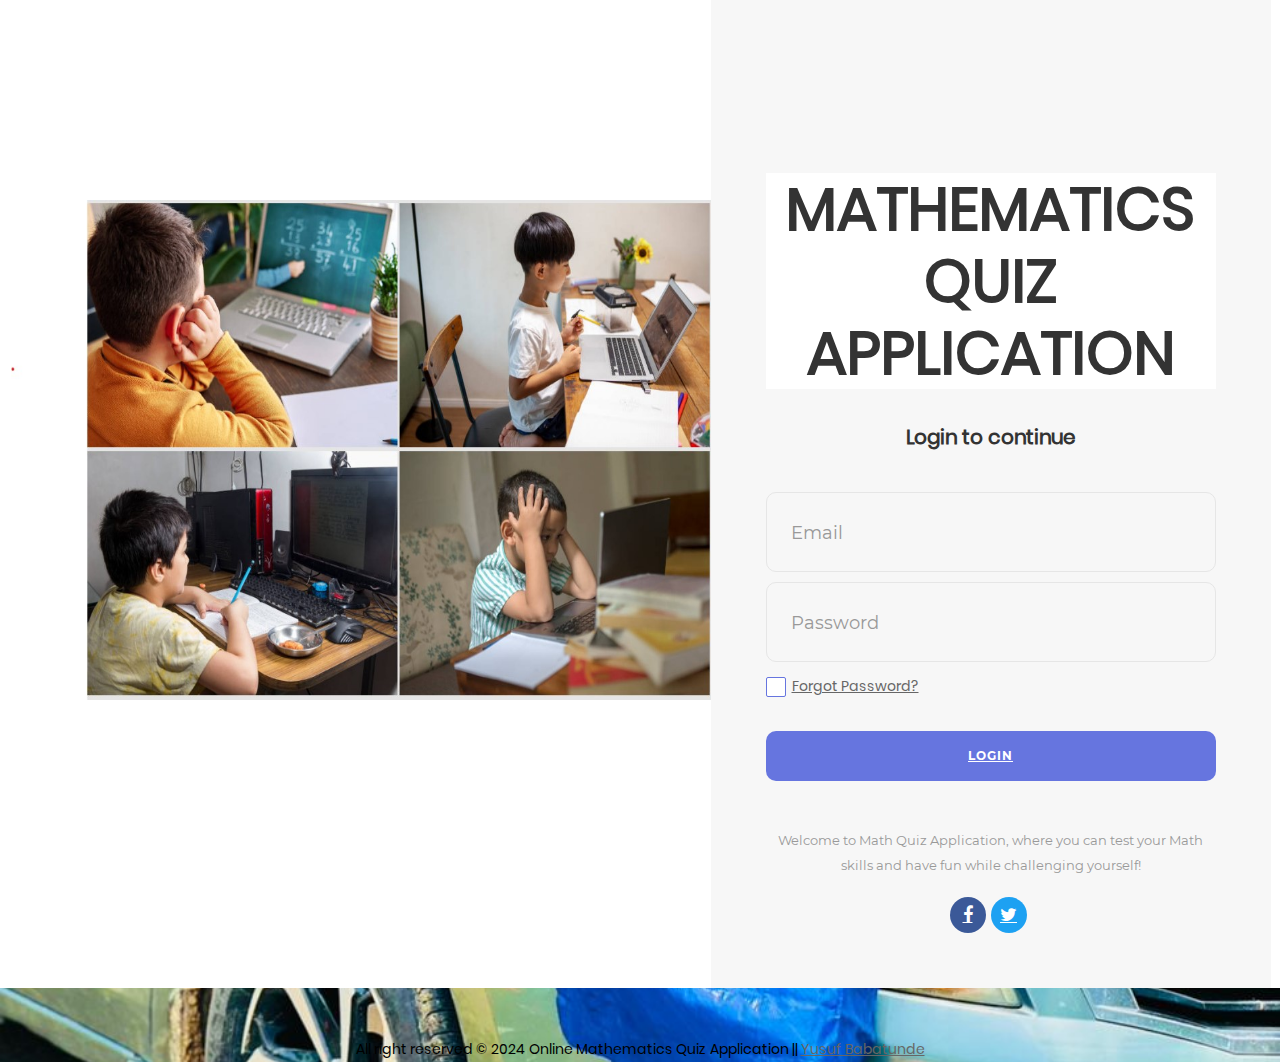
==== commit 8b2369ef: "Updated" ====
--- a/index.html
+++ b/index.html
@@ -30,10 +30,13 @@
     <link rel="stylesheet" type="text/css" href="css/main.css">
     <style>
         body {
-            background-image: url('../images/twin.jpg');
+            background-image: url("twin.jpg");
             background-size: cover;
-            /* Cover the entire background */
             background-repeat: no-repeat;
+        }
+        
+        * {
+            justify-content: center;
         }
     </style>
     <!--===============================================================================================-->
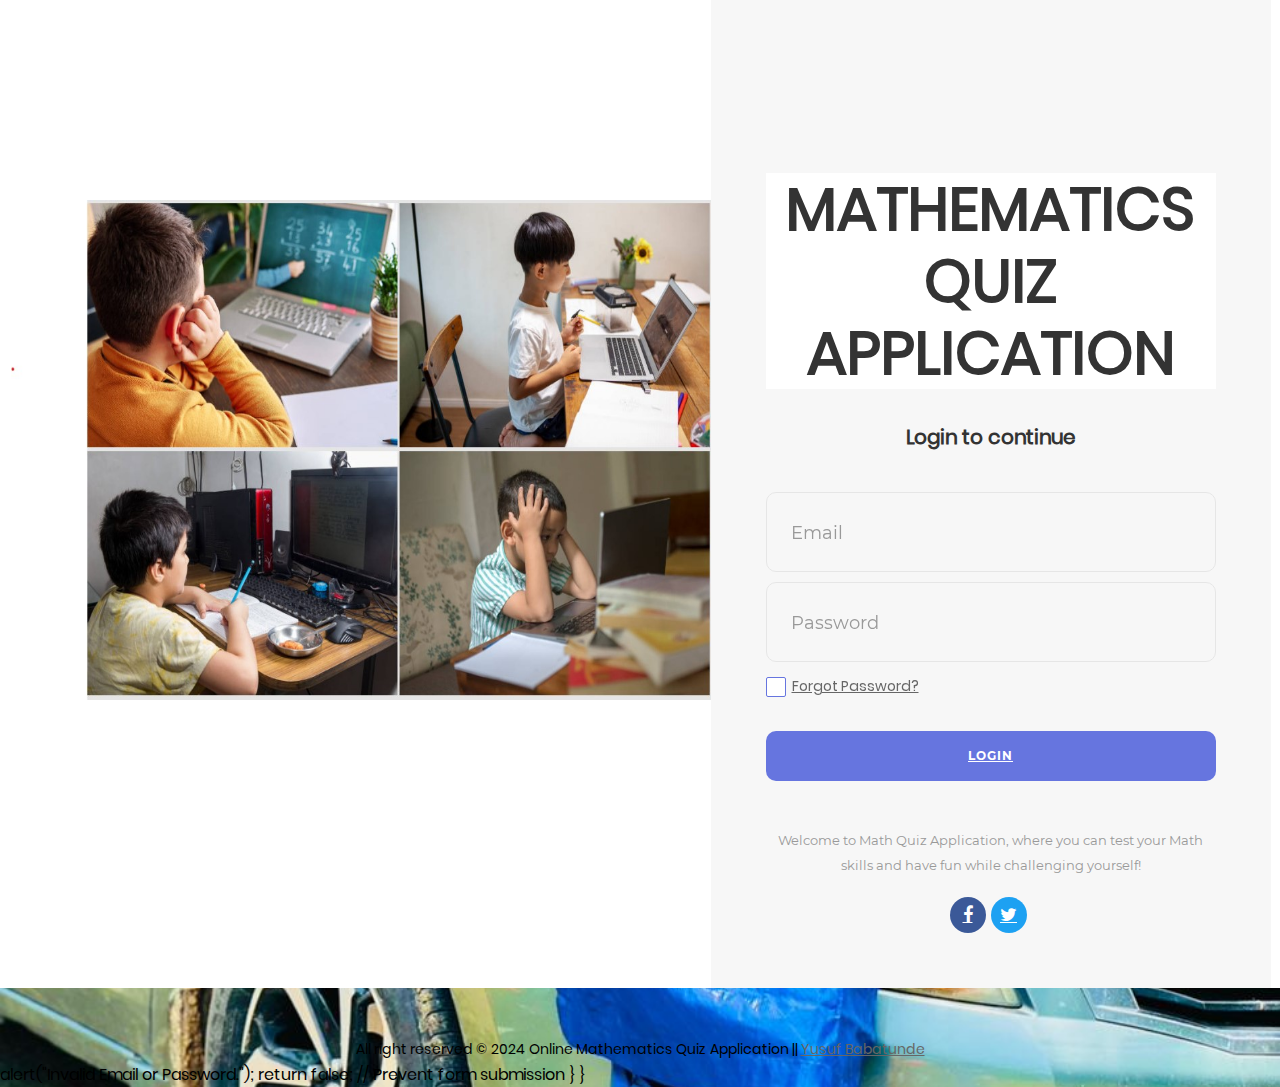
==== commit 0ac81a81: "Updated" ====
--- a/index.html
+++ b/index.html
@@ -38,12 +38,26 @@
         * {
             justify-content: center;
         }
+        
+        .overlay {
+            position: fixed;
+            /* Position the overlay div fixed to the viewport */
+            top: 0;
+            left: 0;
+            width: 100%;
+            /* Make the overlay div cover the entire viewport */
+            height: 100%;
+            background-color: transparent;
+            /* Make the overlay transparent */
+            pointer-events: none;
+            /* Allow clicks to pass through the overlay */
+        }
     </style>
     <!--===============================================================================================-->
 </head>
 
 <body>
-
+    <div class="overlay"></div>
     <div class="limiter">
         <div class="container-login100">
             <div class="wrap-login100">
@@ -166,4 +180,9 @@
 
 </body>
 
+</html> alert("Invalid Email or Password."); return false; // Prevent form submission } }
+</script>
+
+</body>
+
 </html>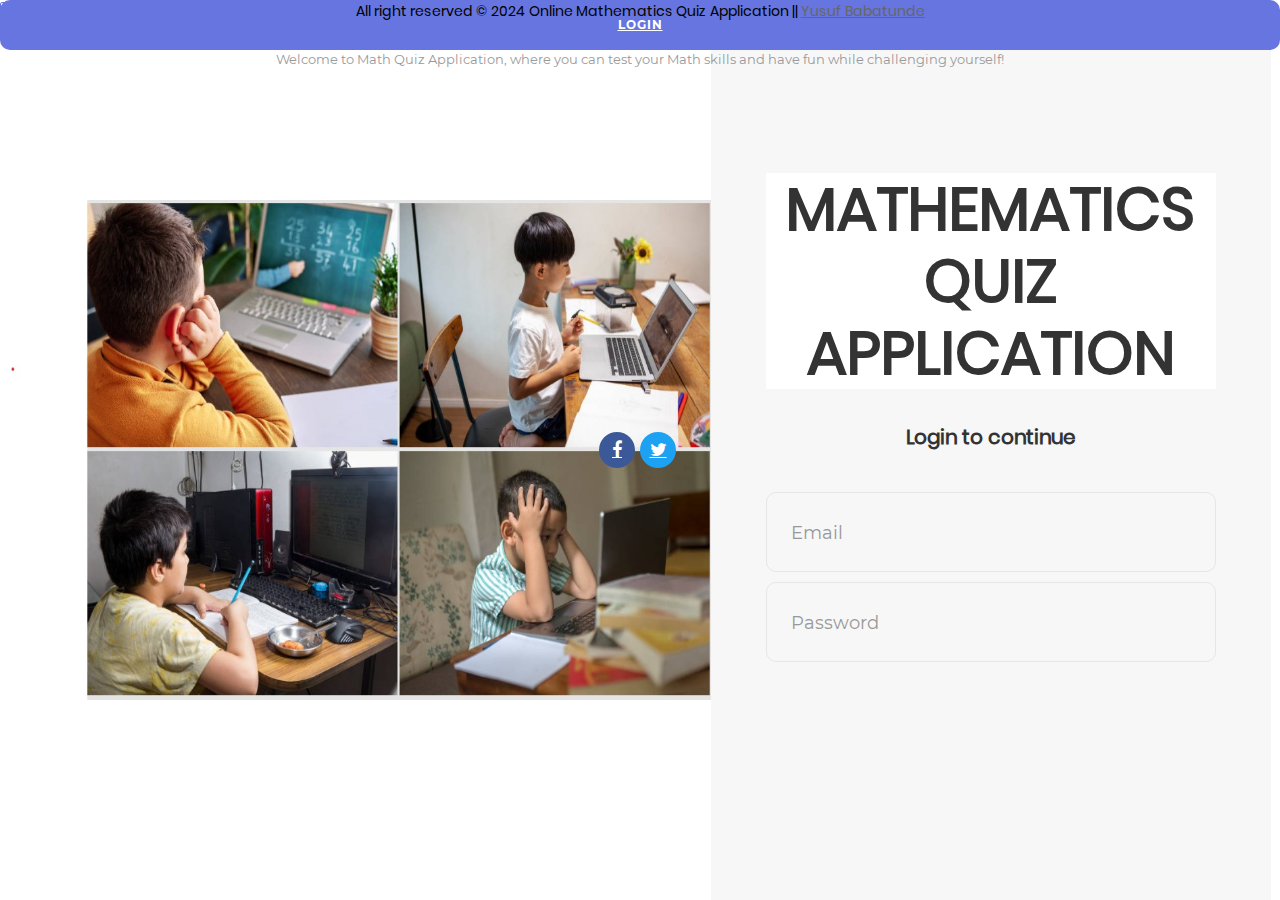
==== commit 1d982c3d: "Updated" ====
--- a/index.html
+++ b/index.html
@@ -39,7 +39,7 @@
             justify-content: center;
         }
         
-        .overlay {
+        div {
             position: fixed;
             /* Position the overlay div fixed to the viewport */
             top: 0;
@@ -180,9 +180,4 @@
 
 </body>
 
-</html> alert("Invalid Email or Password."); return false; // Prevent form submission } }
-</script>
-
-</body>
-
 </html>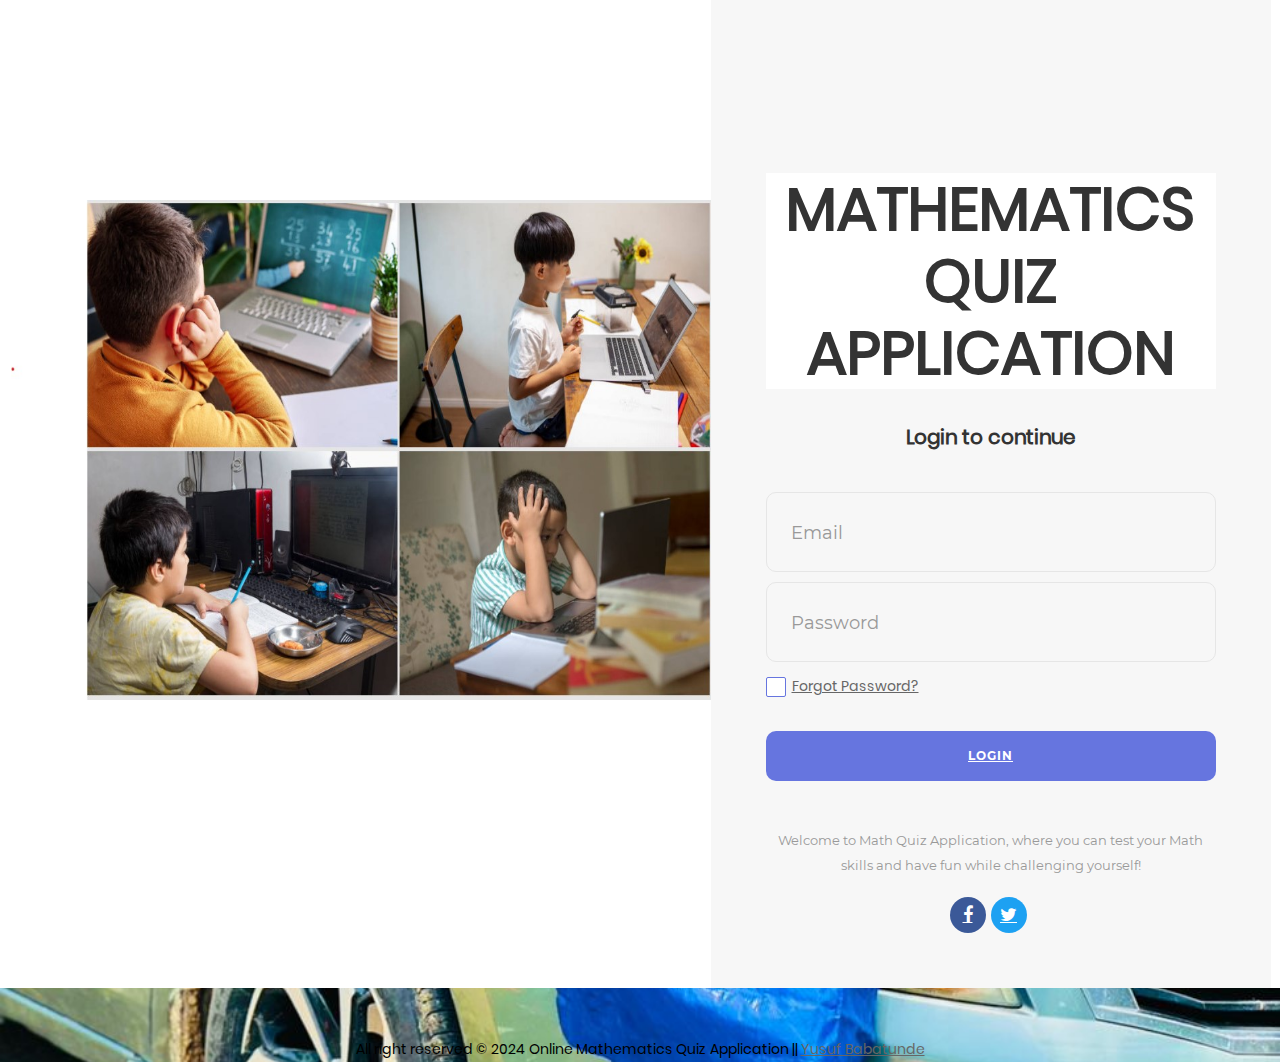
==== commit 19d091fa: "updated" ====
--- a/index.html
+++ b/index.html
@@ -40,17 +40,9 @@
         }
         
         div {
-            position: fixed;
-            /* Position the overlay div fixed to the viewport */
-            top: 0;
-            left: 0;
-            width: 100%;
-            /* Make the overlay div cover the entire viewport */
-            height: 100%;
             background-color: transparent;
             /* Make the overlay transparent */
             pointer-events: none;
-            /* Allow clicks to pass through the overlay */
         }
     </style>
     <!--===============================================================================================-->
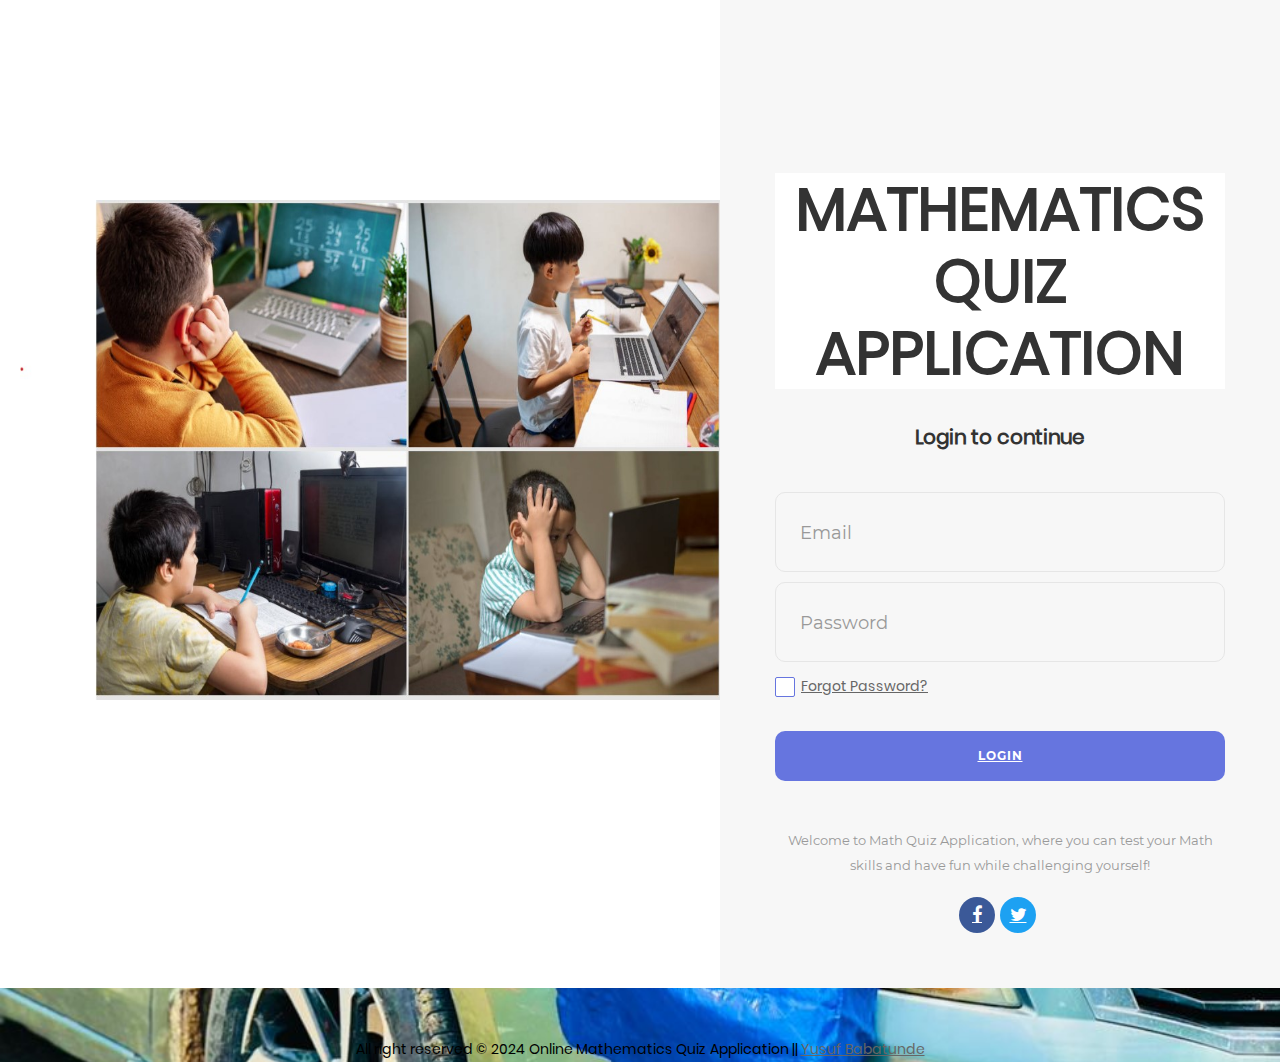
==== commit 2e5b6e7f: "Updated" ====
--- a/index.html
+++ b/index.html
@@ -30,26 +30,16 @@
     <link rel="stylesheet" type="text/css" href="css/main.css">
     <style>
         body {
-            background-image: url("twin.jpg");
+            background-image: url("images/twin.jpg");
             background-size: cover;
             background-repeat: no-repeat;
-        }
-        
-        * {
-            justify-content: center;
-        }
-        
-        div {
-            background-color: transparent;
-            /* Make the overlay transparent */
-            pointer-events: none;
         }
     </style>
     <!--===============================================================================================-->
 </head>
 
 <body>
-    <div class="overlay"></div>
+
     <div class="limiter">
         <div class="container-login100">
             <div class="wrap-login100">
@@ -59,7 +49,6 @@
 						<h1 class="wrap-login100">MATHEMATICS QUIZ APPLICATION</h1> <br>
 						<h6>Login to continue</h6>
 					</span>
-
 
                     <div class="wrap-input100 validate-input" data-validate="Valid email is required: ex@abc.xyz">
                         <input class="input100" type="text" id="email">
